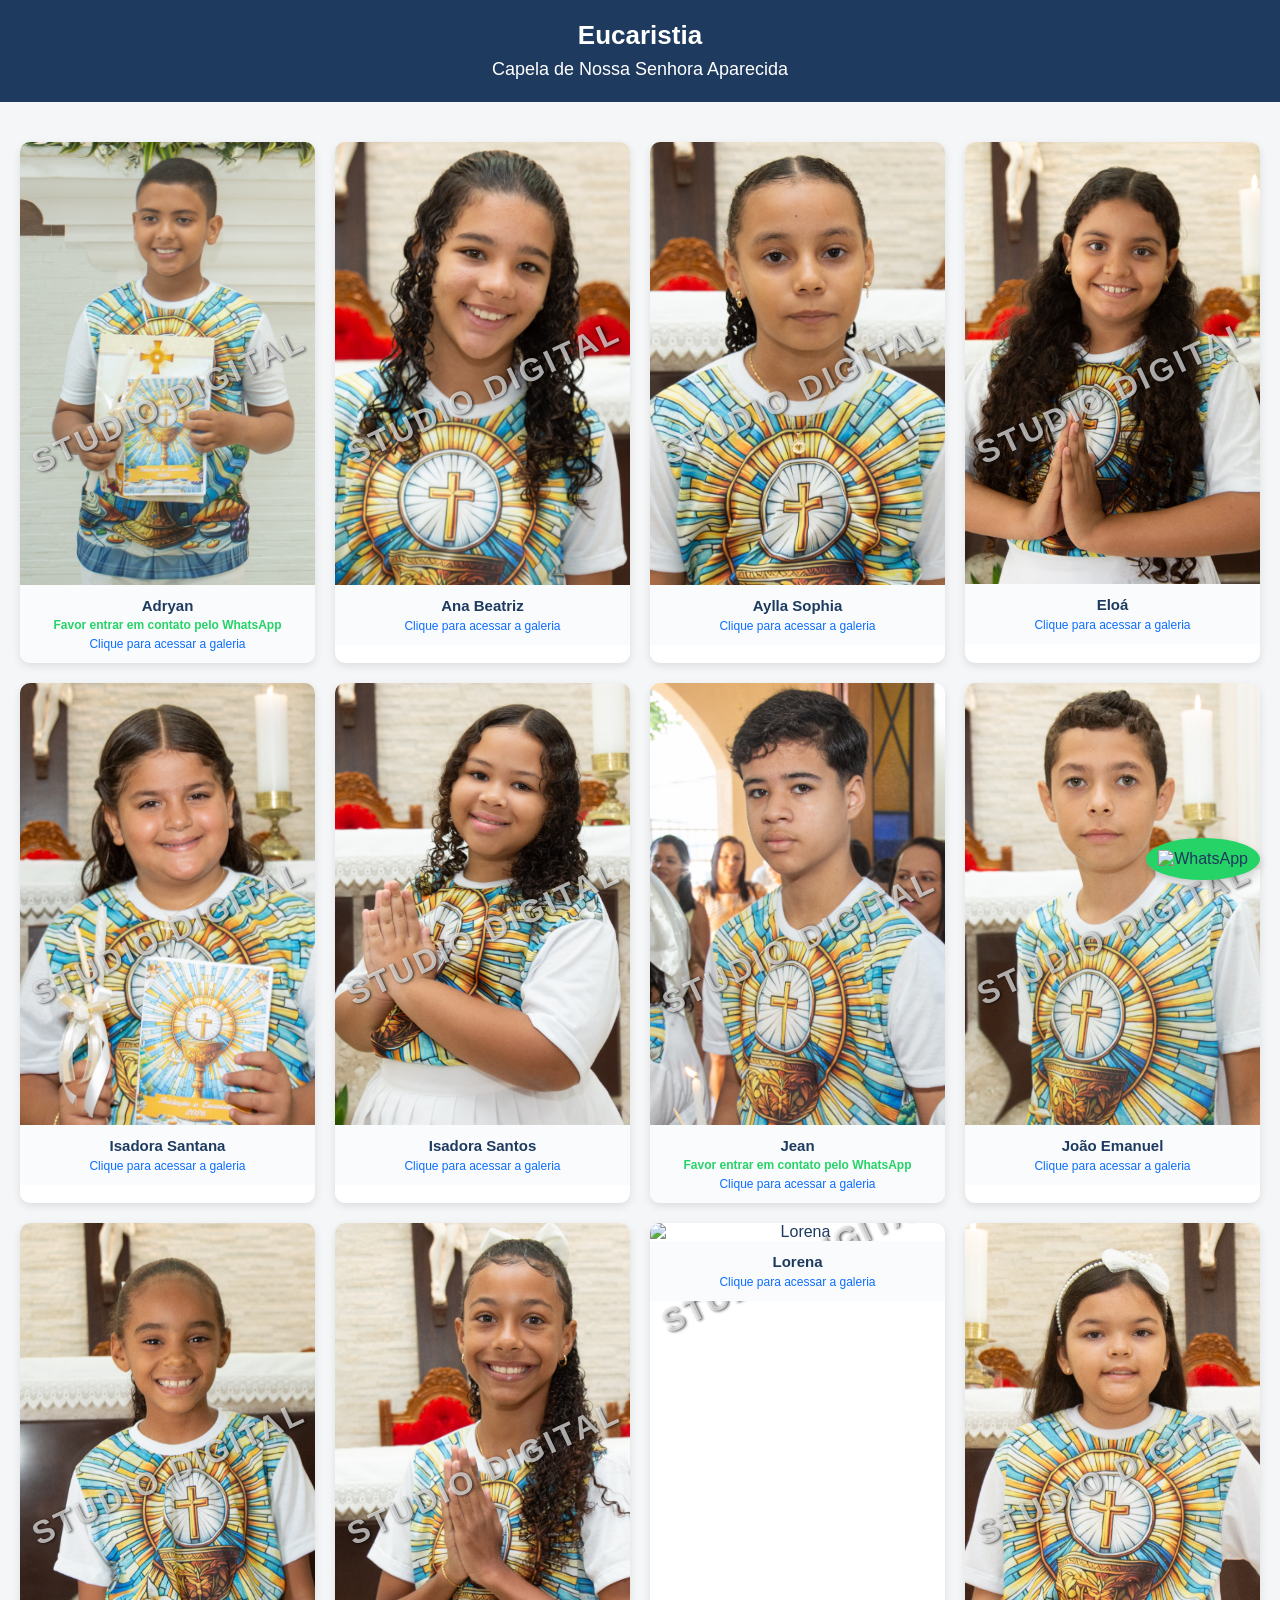
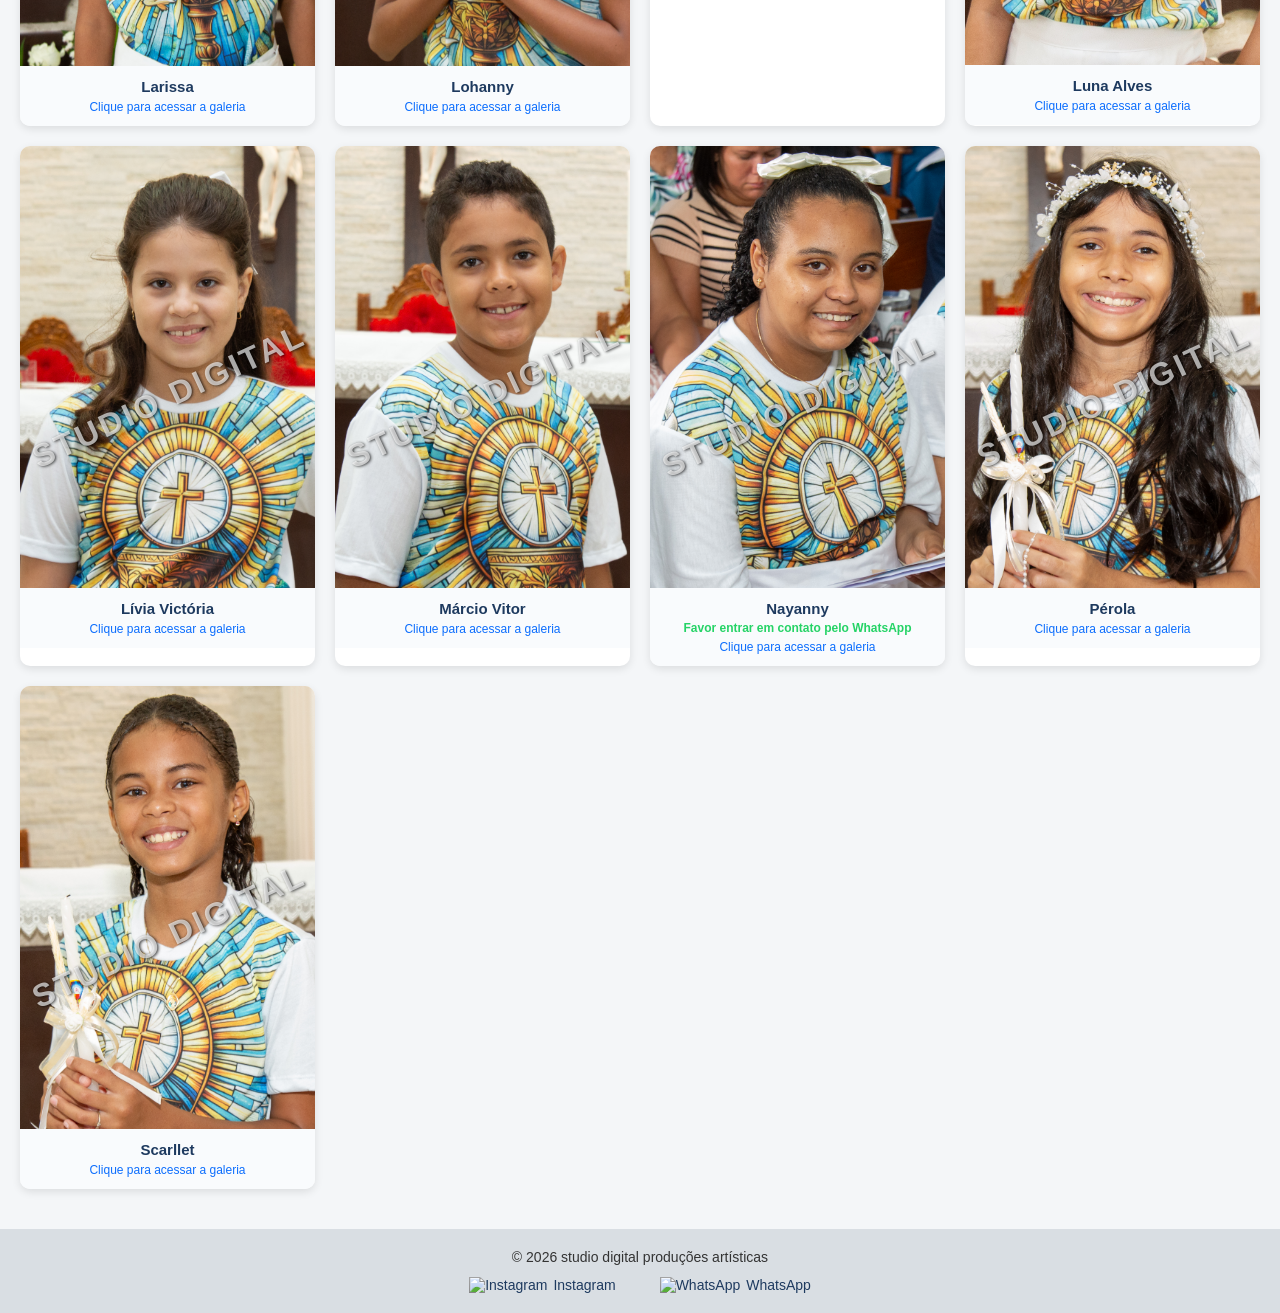
==== index.html @ c677f1af "Ajustando seleção de fotos" ====
<!DOCTYPE html>
<html lang="pt-BR">

<head>
    <meta charset="UTF-8">
    <meta name="viewport" content="width=device-width, initial-scale=1.0">

    <meta name="description" content="Galeria Eucaristia - Capela de Nossa Senhora Aparecida">

    <title>Eucaristia - Capela de Nossa Senhora Aparecida</title>

    <link rel="stylesheet" href="styles.css">

    <style>
        /* =====================================================
           PROTEÇÃO DA PÁGINA INICIAL
           ===================================================== */

        * {
            box-sizing: border-box;
        }

        html,
        body {
            margin: 0;
            padding: 0;
            -webkit-user-select: none;
            user-select: none;
        }

        body {
            background-color: #f4f6f8;
            font-family: Arial, sans-serif;
        }

        img {
            -webkit-user-drag: none;
            user-select: none;
            -webkit-user-select: none;
        }

        a {
            text-decoration: none;
            color: inherit;
        }


        /* =====================================================
           CABEÇALHO
           ===================================================== */

        header {
            background-color: #1e3a5f;
            color: white;
            text-align: center;
            padding: 20px;
            font-size: 26px;
            font-weight: bold;
        }


        /* =====================================================
           GALERIA
           ===================================================== */

        .galeria {
            display: grid;
            grid-template-columns: repeat(4, 1fr);
            gap: 20px;
            padding: 20px;
        }


        /* =====================================================
           CARD
           ===================================================== */

        .card {
            position: relative;
            margin: 0;
            background-color: white;
            border-radius: 10px;
            overflow: hidden;
            box-shadow: 0 3px 8px rgba(0, 0, 0, 0.1);
            text-align: center;
            transition: transform 0.2s, box-shadow 0.2s;
        }

        .card:hover {
            transform: translateY(-5px);
            box-shadow: 0 8px 18px rgba(0, 0, 0, 0.18);
        }


        /* =====================================================
           LINK DO CLIENTE
           ===================================================== */

        .cliente-link {
            display: block;
            position: relative;
            cursor: pointer;
        }


        /* =====================================================
           IMAGEM
           ===================================================== */

        .card img {
            width: 100%;
            height: auto;
            display: block;

            pointer-events: none;

            -webkit-user-drag: none;
            user-drag: none;
        }


        /* =====================================================
           CAMADA DE PROTEÇÃO
           ===================================================== */

        .image-protection {
            position: absolute;
            inset: 0;
            z-index: 5;
            background: transparent;
        }


        /* =====================================================
           MARCA D'ÁGUA
           ===================================================== */

        .watermark {
            position: absolute;

            z-index: 6;

            top: 50%;
            left: 50%;

            transform:
                translate(-50%, -50%) rotate(-25deg);

            width: 100%;

            text-align: center;

            color: rgba(255, 255, 255, 0.65);

            font-size: clamp(18px, 3vw, 32px);

            font-weight: bold;

            letter-spacing: 3px;

            text-transform: uppercase;

            white-space: nowrap;

            text-shadow:
                1px 1px 3px rgba(0, 0, 0, 0.7);

            pointer-events: none;
        }


        /* =====================================================
           NOME
           ===================================================== */

        .card figcaption {
            position: relative;
            z-index: 10;

            padding: 12px;

            font-size: 15px;

            color: #1e3a5f;

            font-weight: 600;

            background-color: #f9fbfd;
        }


        .card figcaption small {
            display: block;

            font-size: 12px;

            color: #25d366;

            margin-top: 4px;
        }


        /* =====================================================
           INDICAÇÃO
           ===================================================== */

        .acessar-galeria {
            display: block;

            margin-top: 5px;

            color: #0d6efd;

            font-size: 12px;

            font-weight: normal;
        }


        /* =====================================================
           FOOTER
           ===================================================== */

        footer {
            background-color: #d9dee3;

            text-align: center;

            padding: 20px;

            font-size: 14px;

            color: #333;
        }

        footer .social {
            margin-top: 12px;
        }

        footer .social a {
            margin: 0 12px;

            display: inline-flex;

            align-items: center;

            gap: 6px;

            color: #1e3a5f;

            font-weight: 500;

            transition:
                transform 0.2s,
                color 0.2s;
        }

        footer .social a:hover {
            color: #0d6efd;

            transform: translateY(-2px);
        }


        /* =====================================================
           WHATSAPP FLUTUANTE
           ===================================================== */

        .whatsapp-float {
            position: fixed;

            bottom: 20px;
            right: 20px;

            background-color: #25d366;

            padding: 12px;

            border-radius: 50%;

            box-shadow:
                0 4px 10px rgba(0, 0, 0, 0.2);

            z-index: 1000;
        }

        .whatsapp-float img {
            display: block;
        }


        /* =====================================================
           MENSAGEM DE PROTEÇÃO
           ===================================================== */

        #protection-message {
            position: fixed;

            bottom: 20px;
            left: 50%;

            transform: translateX(-50%);

            background: rgba(0, 0, 0, 0.88);

            color: white;

            padding: 12px 20px;

            border-radius: 8px;

            font-size: 14px;

            z-index: 99999;

            opacity: 0;

            pointer-events: none;

            transition: opacity 0.3s ease;
        }

        #protection-message.show {
            opacity: 1;
        }


        /* =====================================================
           RESPONSIVO
           ===================================================== */

        @media (max-width: 1024px) {

            .galeria {
                grid-template-columns: repeat(3, 1fr);
            }

        }

        @media (max-width: 768px) {

            .galeria {
                grid-template-columns: repeat(2, 1fr);

                gap: 15px;

                padding: 15px;
            }

            header {
                font-size: 21px;
            }

        }

        @media (max-width: 480px) {

            .galeria {
                grid-template-columns: 1fr;

                padding: 12px;
            }

            header {
                font-size: 19px;
            }

        }
    </style>

</head>


<body>

    <!-- =====================================================
         CABEÇALHO
         ===================================================== -->

    <header>
        Eucaristia<br>
        <span style="font-size: 18px; font-weight: normal;">
            Capela de Nossa Senhora Aparecida
        </span>
    </header>


    <!-- =====================================================
         GALERIA DE CLIENTES
         ===================================================== -->

    <section class="galeria">


        <!-- =================================================
             ADRYAN
             ================================================= -->

        <figure class="card">

            <a class="cliente-link" href="galeria.html?cliente=Adryan" target="_blank">

                <img src="img/Adryan_MG_7488.jpg" alt="Adryan" draggable="false">

                <div class="image-protection"></div>

                <div class="watermark">
                    STUDIO DIGITAL
                </div>

                <figcaption>

                    Adryan

                    <small>
                        Favor entrar em contato pelo WhatsApp
                    </small>

                    <span class="acessar-galeria">
                        Clique para acessar a galeria
                    </span>

                </figcaption>

            </a>

        </figure>


        <!-- =================================================
             ANA BEATRIZ
             ================================================= -->

        <figure class="card">

            <a class="cliente-link" href="galeria.html?cliente=Ana%20Beatriz">

                <img src="img/Ana Beatriz_MG_9124.jpg" alt="Ana Beatriz" draggable="false">

                <div class="image-protection"></div>

                <div class="watermark">
                    STUDIO DIGITAL
                </div>

                <figcaption>

                    Ana Beatriz

                    <span class="acessar-galeria">
                        Clique para acessar a galeria
                    </span>

                </figcaption>

            </a>

        </figure>


        <!-- =================================================
             AYLLA
             ================================================= -->

        <figure class="card">

            <a class="cliente-link" href="galeria.html?cliente=Aylla%20Sophia">

                <img src="img/Aylla_MG_9067.jpg" alt="Aylla Sophia" draggable="false">

                <div class="image-protection"></div>

                <div class="watermark">
                    STUDIO DIGITAL
                </div>

                <figcaption>

                    Aylla Sophia

                    <span class="acessar-galeria">
                        Clique para acessar a galeria
                    </span>

                </figcaption>

            </a>

        </figure>


        <!-- =================================================
             ELOÁ
             ================================================= -->

        <figure class="card">

            <a class="cliente-link" href="galeria.html?cliente=Eloá">

                <img src="img/Eloá_MG_8941.jpg" alt="Eloá" draggable="false">

                <div class="image-protection"></div>

                <div class="watermark">
                    STUDIO DIGITAL
                </div>

                <figcaption>

                    Eloá

                    <span class="acessar-galeria">
                        Clique para acessar a galeria
                    </span>

                </figcaption>

            </a>

        </figure>


        <!-- =================================================
             ISADORA SANTANA
             ================================================= -->

        <figure class="card">

            <a class="cliente-link" href="galeria.html?cliente=Isadora%20Santana">

                <img src="img/Isadora Santana_MG_9454.jpg" alt="Isadora Santana" draggable="false">

                <div class="image-protection"></div>

                <div class="watermark">
                    STUDIO DIGITAL
                </div>

                <figcaption>

                    Isadora Santana

                    <span class="acessar-galeria">
                        Clique para acessar a galeria
                    </span>

                </figcaption>

            </a>

        </figure>


        <!-- =================================================
             ISADORA SANTOS
             ================================================= -->

        <figure class="card">

            <a class="cliente-link" href="galeria.html?cliente=Isadora%20Santos">

                <img src="img/Isadora Santos_MG_8954.jpg" alt="Isadora Santos" draggable="false">

                <div class="image-protection"></div>

                <div class="watermark">
                    STUDIO DIGITAL
                </div>

                <figcaption>

                    Isadora Santos

                    <span class="acessar-galeria">
                        Clique para acessar a galeria
                    </span>

                </figcaption>

            </a>

        </figure>


        <!-- =================================================
             JEAN
             ================================================= -->

        <figure class="card">

            <a class="cliente-link" href="galeria.html?cliente=Jean">

                <img src="img/Jean_MG_9264.jpg" alt="Jean" draggable="false">

                <div class="image-protection"></div>

                <div class="watermark">
                    STUDIO DIGITAL
                </div>

                <figcaption>

                    Jean

                    <small>
                        Favor entrar em contato pelo WhatsApp
                    </small>

                    <span class="acessar-galeria">
                        Clique para acessar a galeria
                    </span>

                </figcaption>

            </a>

        </figure>


        <!-- =================================================
             JOÃO EMANUEL
             ================================================= -->

        <figure class="card">

            <a class="cliente-link" href="galeria.html?cliente=João%20Emanuel">

                <img src="img/João Emanuel_MG_9094.jpg" alt="João Emanuel" draggable="false">

                <div class="image-protection"></div>

                <div class="watermark">
                    STUDIO DIGITAL
                </div>

                <figcaption>

                    João Emanuel

                    <span class="acessar-galeria">
                        Clique para acessar a galeria
                    </span>

                </figcaption>

            </a>

        </figure>


        <!-- =================================================
             LARISSA
             ================================================= -->

        <figure class="card">

            <a class="cliente-link" href="galeria.html?cliente=Larissa">

                <img src="img/Larissa_MG_9030.jpg" alt="Larissa" draggable="false">

                <div class="image-protection"></div>

                <div class="watermark">
                    STUDIO DIGITAL
                </div>

                <figcaption>

                    Larissa

                    <span class="acessar-galeria">
                        Clique para acessar a galeria
                    </span>

                </figcaption>

            </a>

        </figure>


        <!-- =================================================
             LOHANNY
             ================================================= -->

        <figure class="card">

            <a class="cliente-link" href="galeria.html?cliente=Lohanny">

                <img src="img/Lohanny_MG_9015.jpg" alt="Lohanny" draggable="false">

                <div class="image-protection"></div>

                <div class="watermark">
                    STUDIO DIGITAL
                </div>

                <figcaption>

                    Lohanny

                    <span class="acessar-galeria">
                        Clique para acessar a galeria
                    </span>

                </figcaption>

            </a>

        </figure>


        <!-- =================================================
             LORENA
             ================================================= -->

        <figure class="card">

            <a class="cliente-link" href="galeria.html?cliente=Lorena">

                <img src="img/Lorena_MG_8926.jpg" alt="Lorena" draggable="false">

                <div class="image-protection"></div>

                <div class="watermark">
                    STUDIO DIGITAL
                </div>

                <figcaption>

                    Lorena

                    <span class="acessar-galeria">
                        Clique para acessar a galeria
                    </span>

                </figcaption>

            </a>

        </figure>


        <!-- =================================================
             LUNA
             ================================================= -->

        <figure class="card">

            <a class="cliente-link" href="galeria.html?cliente=Luna%20Alves">

                <img src="img/Luna Alves_MG_8920.jpg" alt="Luna Alves" draggable="false">

                <div class="image-protection"></div>

                <div class="watermark">
                    STUDIO DIGITAL
                </div>

                <figcaption>

                    Luna Alves

                    <span class="acessar-galeria">
                        Clique para acessar a galeria
                    </span>

                </figcaption>

            </a>

        </figure>


        <!-- =================================================
             LÍVIA
             ================================================= -->

        <figure class="card">

            <a class="cliente-link" href="galeria.html?cliente=Lívia%20Victória">

                <img src="img/Lívia_MG_8962.jpg" alt="Lívia Victória" draggable="false">

                <div class="image-protection"></div>

                <div class="watermark">
                    STUDIO DIGITAL
                </div>

                <figcaption>

                    Lívia Victória

                    <span class="acessar-galeria">
                        Clique para acessar a galeria
                    </span>

                </figcaption>

            </a>

        </figure>


        <!-- =================================================
             MÁRCIO
             ================================================= -->

        <figure class="card">

            <a class="cliente-link" href="galeria.html?cliente=Márcio%20Vitor">

                <img src="img/Márcio_MG_8994.jpg" alt="Márcio Vitor" draggable="false">

                <div class="image-protection"></div>

                <div class="watermark">
                    STUDIO DIGITAL
                </div>

                <figcaption>

                    Márcio Vitor

                    <span class="acessar-galeria">
                        Clique para acessar a galeria
                    </span>

                </figcaption>

            </a>

        </figure>


        <!-- =================================================
             NAYANNY
             ================================================= -->

        <figure class="card">

            <a class="cliente-link" href="galeria.html?cliente=Nayanny">

                <img src="img/Nayanny_MG_9218.jpg" alt="Nayanny" draggable="false">

                <div class="image-protection"></div>

                <div class="watermark">
                    STUDIO DIGITAL
                </div>

                <figcaption>

                    Nayanny

                    <small>
                        Favor entrar em contato pelo WhatsApp
                    </small>

                    <span class="acessar-galeria">
                        Clique para acessar a galeria
                    </span>

                </figcaption>

            </a>

        </figure>


        <!-- =================================================
             PÉROLA
             ================================================= -->

        <figure class="card">

            <a class="cliente-link" href="galeria.html?cliente=Pérola">

                <img src="img/Pérola_MG_9615.jpg" alt="Pérola" draggable="false">

                <div class="image-protection"></div>

                <div class="watermark">
                    STUDIO DIGITAL
                </div>

                <figcaption>

                    Pérola

                    <span class="acessar-galeria">
                        Clique para acessar a galeria
                    </span>

                </figcaption>

            </a>

        </figure>


        <!-- =================================================
             SCARLLET
             ================================================= -->

        <figure class="card">

            <a class="cliente-link" href="galeria.html?cliente=Scarllet">

                <img src="img/Scarllet_MG_9651.jpg" alt="Scarllet" draggable="false">

                <div class="image-protection"></div>

                <div class="watermark">
                    STUDIO DIGITAL
                </div>

                <figcaption>

                    Scarllet

                    <span class="acessar-galeria">
                        Clique para acessar a galeria
                    </span>

                </figcaption>

            </a>

        </figure>


    </section>


    <!-- =====================================================
         RODAPÉ
         ===================================================== -->

    <footer>

        <p>
            © <span id="ano"></span>
            studio digital produções artísticas
        </p>

        <div class="social">

            <a href="https://www.instagram.com/sd.producoes" target="_blank" rel="noopener noreferrer">

                <img src="https://cdn-icons-png.flaticon.com/24/2111/2111463.png" alt="Instagram">

                Instagram

            </a>


            <a href="https://wa.me/5579998351182?text=Olá,%20gostaria%20de%20mais%20informações." target="_blank"
                rel="noopener noreferrer">

                <img src="https://cdn-icons-png.flaticon.com/24/733/733585.png" alt="WhatsApp">

                WhatsApp

            </a>

        </div>

    </footer>


    <!-- =====================================================
         WHATSAPP FLUTUANTE
         ===================================================== -->

    <a href="https://wa.me/5579998351182?text=Olá,%20gostaria%20de%20informações." class="whatsapp-float"
        target="_blank" rel="noopener noreferrer">

        <img src="https://cdn-icons-png.flaticon.com/32/733/733585.png" alt="WhatsApp">

    </a>


    <!-- =====================================================
         MENSAGEM
         ===================================================== -->

    <div id="protection-message">
        Esta ação não está disponível nesta galeria.
    </div>


    <!-- =====================================================
         JAVASCRIPT
         ===================================================== -->

    <script>

        /* =================================================
           ANO
           ================================================= */

        document.getElementById("ano").textContent =
            new Date().getFullYear();


        /* =================================================
           MENSAGEM
           ================================================= */

        function showProtectionMessage() {

            const message =
                document.getElementById("protection-message");

            message.classList.add("show");

            setTimeout(function () {

                message.classList.remove("show");

            }, 1800);

        }


        /* =================================================
           BOTÃO DIREITO
           ================================================= */

        document.addEventListener(
            "contextmenu",
            function (event) {

                event.preventDefault();

                showProtectionMessage();

            }
        );


        /* =================================================
           ARRASTAR
           ================================================= */

        document.addEventListener(
            "dragstart",
            function (event) {

                event.preventDefault();

            }
        );


        /* =================================================
           SELEÇÃO
           ================================================= */

        document.addEventListener(
            "selectstart",
            function (event) {

                event.preventDefault();

            }
        );


        /* =================================================
           COPIAR
           ================================================= */

        document.addEventListener(
            "copy",
            function (event) {

                event.preventDefault();

                showProtectionMessage();

            }
        );


        /* =================================================
           CUT
           ================================================= */

        document.addEventListener(
            "cut",
            function (event) {

                event.preventDefault();

            }
        );


        /* =================================================
           ATALHOS
           ================================================= */

        document.addEventListener(
            "keydown",
            function (event) {

                const key =
                    event.key.toLowerCase();


                /* PRINT SCREEN */

                if (event.key === "PrintScreen") {

                    event.preventDefault();

                    showProtectionMessage();

                    return;
                }


                /* F12 */

                if (event.key === "F12") {

                    event.preventDefault();

                    showProtectionMessage();

                    return;
                }


                /* CTRL + S */

                if (
                    event.ctrlKey &&
                    key === "s"
                ) {

                    event.preventDefault();

                    showProtectionMessage();

                    return;
                }


                /* CTRL + U */

                if (
                    event.ctrlKey &&
                    key === "u"
                ) {

                    event.preventDefault();

                    showProtectionMessage();

                    return;
                }


                /* CTRL + C */

                if (
                    event.ctrlKey &&
                    key === "c"
                ) {

                    event.preventDefault();

                    showProtectionMessage();

                    return;
                }


                /* CTRL + SHIFT + I */

                if (
                    event.ctrlKey &&
                    event.shiftKey &&
                    key === "i"
                ) {

                    event.preventDefault();

                    showProtectionMessage();

                    return;
                }


                /* CTRL + SHIFT + J */

                if (
                    event.ctrlKey &&
                    event.shiftKey &&
                    key === "j"
                ) {

                    event.preventDefault();

                    showProtectionMessage();

                    return;
                }


                /* CTRL + SHIFT + C */

                if (
                    event.ctrlKey &&
                    event.shiftKey &&
                    key === "c"
                ) {

                    event.preventDefault();

                    showProtectionMessage();

                    return;
                }

            }
        );


        /* =================================================
           ESCONDER AO PERDER FOCO
           ================================================= */

        document.addEventListener(
            "visibilitychange",
            function () {

                if (document.hidden) {

                    document.body.style.visibility =
                        "hidden";

                } else {

                    document.body.style.visibility =
                        "visible";

                }

            }
        );

    </script>

</body>

</html>
---- styles.css ----
/* =========================================================
   CONFIGURAÇÕES GERAIS
   ========================================================= */

* {
  box-sizing: border-box;
}

html {
  margin: 0;
  padding: 0;
}

body {
  margin: 0;
  padding: 0;

  font-family: Arial, Helvetica, sans-serif;

  background: #f4f6f8;
  color: #1e3a5f;

  -webkit-user-select: none;
  user-select: none;

  overflow-x: hidden;
}

/* =========================================================
   CABEÇALHO
   ========================================================= */

.header {
  background: linear-gradient(135deg, #1e3a5f, #274f7d);

  color: white;

  padding: 25px 20px;

  text-align: center;

  box-shadow: 0 3px 10px rgba(0, 0, 0, 0.15);
}

.header h1 {
  margin: 0;

  font-size: 27px;

  font-weight: bold;
}

.header p {
  margin: 8px 0 0;

  font-size: 15px;

  opacity: 0.9;
}

/* =========================================================
   BARRA DE FERRAMENTAS
   ========================================================= */

.toolbar {
  max-width: 1400px;

  margin: 20px auto 0;

  padding: 0 20px;

  display: flex;

  align-items: center;

  justify-content: space-between;

  gap: 20px;
}

.toolbar-info {
  display: flex;

  align-items: center;

  gap: 8px;

  color: #555;

  font-size: 14px;
}

.camera-icon {
  font-size: 20px;
}

.toolbar-actions {
  display: flex;

  gap: 8px;

  flex-wrap: wrap;

  justify-content: flex-end;
}

/* =========================================================
   BOTÕES
   ========================================================= */

.btn {
  border: none;

  border-radius: 7px;

  padding: 10px 16px;

  font-size: 13px;

  font-weight: bold;

  cursor: pointer;

  transition:
    transform 0.2s,
    background 0.2s,
    opacity 0.2s;

  font-family: inherit;
}

.btn:hover:not(:disabled) {
  transform: translateY(-1px);
}

.btn:disabled {
  opacity: 0.45;

  cursor: not-allowed;

  transform: none;
}

.btn-secondary {
  background: #e1e6ea;

  color: #1e3a5f;
}

.btn-secondary:hover:not(:disabled) {
  background: #d4dbe0;
}

.btn-whatsapp {
  background: #25d366;

  color: white;
}

.btn-whatsapp:hover:not(:disabled) {
  background: #1ebe5d;
}

/* =========================================================
   BARRA DE SELEÇÃO
   ========================================================= */

.selection-bar {
  max-width: 1400px;

  margin: 15px auto 0;

  padding: 12px 20px;

  background: white;

  border-radius: 8px;

  box-shadow: 0 2px 7px rgba(0, 0, 0, 0.08);

  display: flex;

  align-items: center;

  justify-content: space-between;

  gap: 15px;
}

.selection-bar strong {
  font-size: 14px;

  color: #1e3a5f;
}

/* =========================================================
   GALERIA
   ========================================================= */

.galeria {
  max-width: 1400px;

  margin: 20px auto;

  padding: 0 20px 30px;

  display: grid;

  grid-template-columns: repeat(4, 1fr);

  gap: 20px;
}

/* =========================================================
   CARD
   ========================================================= */

.card {
  background: white;

  border-radius: 10px;

  overflow: hidden;

  box-shadow: 0 3px 8px rgba(0, 0, 0, 0.1);

  transition:
    transform 0.2s,
    box-shadow 0.2s;

  position: relative;
}

.card:hover {
  transform: translateY(-4px);

  box-shadow: 0 7px 18px rgba(0, 0, 0, 0.15);
}

/* =========================================================
   CARD SELECIONADO
   ========================================================= */

.card.selected {
  box-shadow:
    0 0 0 4px #25d366,
    0 7px 20px rgba(37, 211, 102, 0.25);

  transform: translateY(-3px);
}

/* =========================================================
   CONTAINER DA FOTO
   ========================================================= */

.photo-container {
  position: relative;

  width: 100%;

  overflow: hidden;

  background: #ddd;
}

.photo-container img {
  width: 100%;

  height: auto;

  display: block;

  -webkit-user-drag: none;
  user-drag: none;

  user-select: none;
  -webkit-user-select: none;

  pointer-events: none;
}

/* =========================================================
   PROTEÇÃO DA FOTO
   ========================================================= */

.image-protection {
  position: absolute;

  inset: 0;

  z-index: 5;

  background: transparent;

  pointer-events: none;
}

/* =========================================================
   MARCA D'ÁGUA
   ========================================================= */

.watermark {
  position: absolute;

  z-index: 6;

  top: 50%;
  left: 50%;

  transform: translate(-50%, -50%) rotate(-25deg);

  width: 100%;

  text-align: center;

  color: rgba(255, 255, 255, 0.62);

  font-size: clamp(17px, 2.5vw, 30px);

  font-weight: bold;

  letter-spacing: 3px;

  text-transform: uppercase;

  white-space: nowrap;

  text-shadow: 1px 1px 3px rgba(0, 0, 0, 0.8);

  pointer-events: none;
}

/* =========================================================
   SELEÇÃO DA FOTO
   ========================================================= */

.selection {
  position: absolute;

  z-index: 10;

  left: 12px;
  right: 12px;
  bottom: 12px;

  min-height: 43px;

  padding: 8px 12px;

  border-radius: 7px;

  display: flex;

  align-items: center;

  gap: 9px;

  background: rgba(0, 0, 0, 0.7);

  color: white;

  cursor: pointer;

  transition: background 0.2s;
}

.selection:hover {
  background: rgba(30, 58, 95, 0.9);
}

/* =========================================================
   CHECKBOX
   ========================================================= */

.selection input {
  position: absolute;

  opacity: 0;

  width: 0;
  height: 0;
}

.checkmark {
  width: 23px;
  height: 23px;

  flex-shrink: 0;

  border: 2px solid white;

  border-radius: 5px;

  background: transparent;

  position: relative;
}

.selection input:checked + .checkmark {
  background: #25d366;

  border-color: #25d366;
}

.selection input:checked + .checkmark::after {
  content: "";

  position: absolute;

  width: 6px;
  height: 11px;

  left: 7px;
  top: 3px;

  border: solid white;

  border-width: 0 2px 2px 0;

  transform: rotate(45deg);
}

.selection-text {
  font-size: 13px;

  font-weight: bold;
}

/* =========================================================
   INFORMAÇÕES DA FOTO
   ========================================================= */

.photo-info {
  padding: 12px;

  text-align: center;

  background: #f9fbfd;
}

.photo-info strong {
  font-size: 14px;

  color: #1e3a5f;
}

/* =========================================================
   RODAPÉ
   ========================================================= */

footer {
  background: #d9dee3;

  text-align: center;

  padding: 22px;

  font-size: 14px;

  color: #333;
}

footer p {
  margin: 0 0 12px;
}

footer .social {
  display: flex;

  justify-content: center;

  gap: 20px;
}

footer .social a {
  color: #1e3a5f;

  text-decoration: none;

  font-weight: bold;
}

footer .social a:hover {
  color: #0d6efd;
}

/* =========================================================
   MODAL
   ========================================================= */

.modal {
  position: fixed;

  inset: 0;

  z-index: 50000;

  background: rgba(0, 0, 0, 0.72);

  display: flex;

  align-items: center;

  justify-content: center;

  padding: 20px;

  opacity: 0;

  visibility: hidden;

  transition:
    opacity 0.25s,
    visibility 0.25s;
}

.modal.active {
  opacity: 1;

  visibility: visible;
}

/* =========================================================
   CONTEÚDO DO MODAL
   ========================================================= */

.modal-content {
  width: 100%;

  max-width: 620px;

  max-height: 90vh;

  overflow-y: auto;

  background: white;

  border-radius: 14px;

  padding: 28px;

  position: relative;

  box-shadow: 0 15px 50px rgba(0, 0, 0, 0.35);
}

/* =========================================================
   FECHAR MODAL
   ========================================================= */

.modal-close {
  position: absolute;

  right: 16px;
  top: 12px;

  width: 35px;
  height: 35px;

  border: none;

  border-radius: 50%;

  background: #eef1f3;

  color: #555;

  font-size: 25px;

  line-height: 1;

  cursor: pointer;
}

.modal-close:hover {
  background: #e0e4e7;
}

/* =========================================================
   CABEÇALHO MODAL
   ========================================================= */

.modal-header {
  text-align: center;

  padding: 5px 20px 20px;
}

.modal-icon {
  width: 52px;
  height: 52px;

  margin: 0 auto 10px;

  border-radius: 50%;

  display: flex;

  align-items: center;

  justify-content: center;

  background: #25d366;

  color: white;

  font-size: 27px;

  font-weight: bold;
}

.modal-header h2 {
  margin: 0 0 6px;

  color: #1e3a5f;

  font-size: 22px;
}

.modal-header p {
  margin: 0;

  color: #777;

  font-size: 14px;
}

/* =========================================================
   LISTA DA SELEÇÃO
   ========================================================= */

.lista-selecionadas {
  display: flex;

  flex-direction: column;

  gap: 8px;

  max-height: 320px;

  overflow-y: auto;

  padding: 4px;
}

/* =========================================================
   ITEM SELECIONADO
   ========================================================= */

.item-selecionado {
  display: flex;

  align-items: center;

  gap: 10px;

  padding: 10px;

  background: #f5f7f8;

  border-radius: 8px;

  border: 1px solid #e2e6e9;
}

/* =========================================================
   NÚMERO
   ========================================================= */

.item-number {
  width: 32px;
  height: 32px;

  flex-shrink: 0;

  border-radius: 50%;

  background: #1e3a5f;

  color: white;

  display: flex;

  align-items: center;

  justify-content: center;

  font-size: 13px;

  font-weight: bold;
}

/* =========================================================
   INFORMAÇÕES
   ========================================================= */

.item-info {
  flex: 1;

  min-width: 0;

  display: flex;

  flex-direction: column;

  gap: 3px;
}

.item-info strong {
  color: #1e3a5f;

  font-size: 14px;
}

.item-info small {
  color: #777;

  font-size: 11px;

  overflow: hidden;

  text-overflow: ellipsis;

  white-space: nowrap;
}

/* =========================================================
   REMOVER
   ========================================================= */

.btn-remover {
  border: none;

  background: transparent;

  color: #dc3545;

  font-size: 12px;

  font-weight: bold;

  cursor: pointer;

  padding: 6px;
}

.btn-remover:hover {
  text-decoration: underline;
}

/* =========================================================
   TOTAL
   ========================================================= */

.modal-total {
  margin-top: 15px;

  padding: 13px;

  border-radius: 8px;

  background: #eef8f2;

  color: #1e3a5f;

  display: flex;

  align-items: center;

  justify-content: space-between;
}

.modal-total strong {
  color: #25a95b;
}

/* =========================================================
   AÇÕES DO MODAL
   ========================================================= */

.modal-actions {
  display: flex;

  justify-content: flex-end;

  gap: 10px;

  margin-top: 18px;
}

/* =========================================================
   MENSAGEM DE PROTEÇÃO
   ========================================================= */

#protection-message {
  position: fixed;

  bottom: 20px;

  left: 50%;

  transform: translateX(-50%);

  z-index: 99999;

  background: rgba(0, 0, 0, 0.9);

  color: white;

  padding: 12px 20px;

  border-radius: 8px;

  font-size: 14px;

  box-shadow: 0 4px 15px rgba(0, 0, 0, 0.25);

  opacity: 0;

  pointer-events: none;

  transition: opacity 0.3s;
}

#protection-message.show {
  opacity: 1;
}

/* =========================================================
   ESCONDER AO TROCAR DE ABA
   ========================================================= */

.page-hidden .galeria,
.page-hidden .toolbar,
.page-hidden .selection-bar {
  visibility: hidden;
}

/* =========================================================
   MODAL ABERTO
   ========================================================= */

body.modal-open {
  overflow: hidden;
}

/* =========================================================
   RESPONSIVO - TABLET
   ========================================================= */

@media (max-width: 1100px) {
  .galeria {
    grid-template-columns: repeat(3, 1fr);
  }
}

/* =========================================================
   RESPONSIVO - TABLET MENOR
   ========================================================= */

@media (max-width: 800px) {
  .galeria {
    grid-template-columns: repeat(2, 1fr);

    gap: 15px;

    padding: 0 15px 25px;
  }

  .toolbar {
    padding: 0 15px;

    flex-direction: column;

    align-items: stretch;
  }

  .toolbar-actions {
    justify-content: center;
  }

  .selection-bar {
    margin-left: 15px;
    margin-right: 15px;
  }
}

/* =========================================================
   RESPONSIVO - CELULAR
   ========================================================= */

@media (max-width: 500px) {
  .header {
    padding: 20px 15px;
  }

  .header h1 {
    font-size: 21px;
  }

  .header p {
    font-size: 13px;
  }

  .galeria {
    grid-template-columns: 1fr;

    gap: 15px;
  }

  .toolbar-info {
    justify-content: center;

    text-align: center;
  }

  .toolbar-actions {
    width: 100%;
  }

  .toolbar-actions .btn {
    flex: 1;

    padding: 10px 8px;

    font-size: 12px;
  }

  .selection-bar {
    flex-direction: column;

    align-items: stretch;

    text-align: center;
  }

  .selection-bar .btn {
    width: 100%;
  }

  .modal {
    padding: 10px;
  }

  .modal-content {
    padding: 22px 15px;

    max-height: 94vh;
  }

  .modal-actions {
    flex-direction: column-reverse;
  }

  .modal-actions .btn {
    width: 100%;
  }

  .item-info small {
    display: none;
  }
}

/* =========================================================
   REDUÇÃO DE ANIMAÇÕES
   ========================================================= */

@media (prefers-reduced-motion: reduce) {
  * {
    scroll-behavior: auto !important;

    transition: none !important;

    animation: none !important;
  }
}
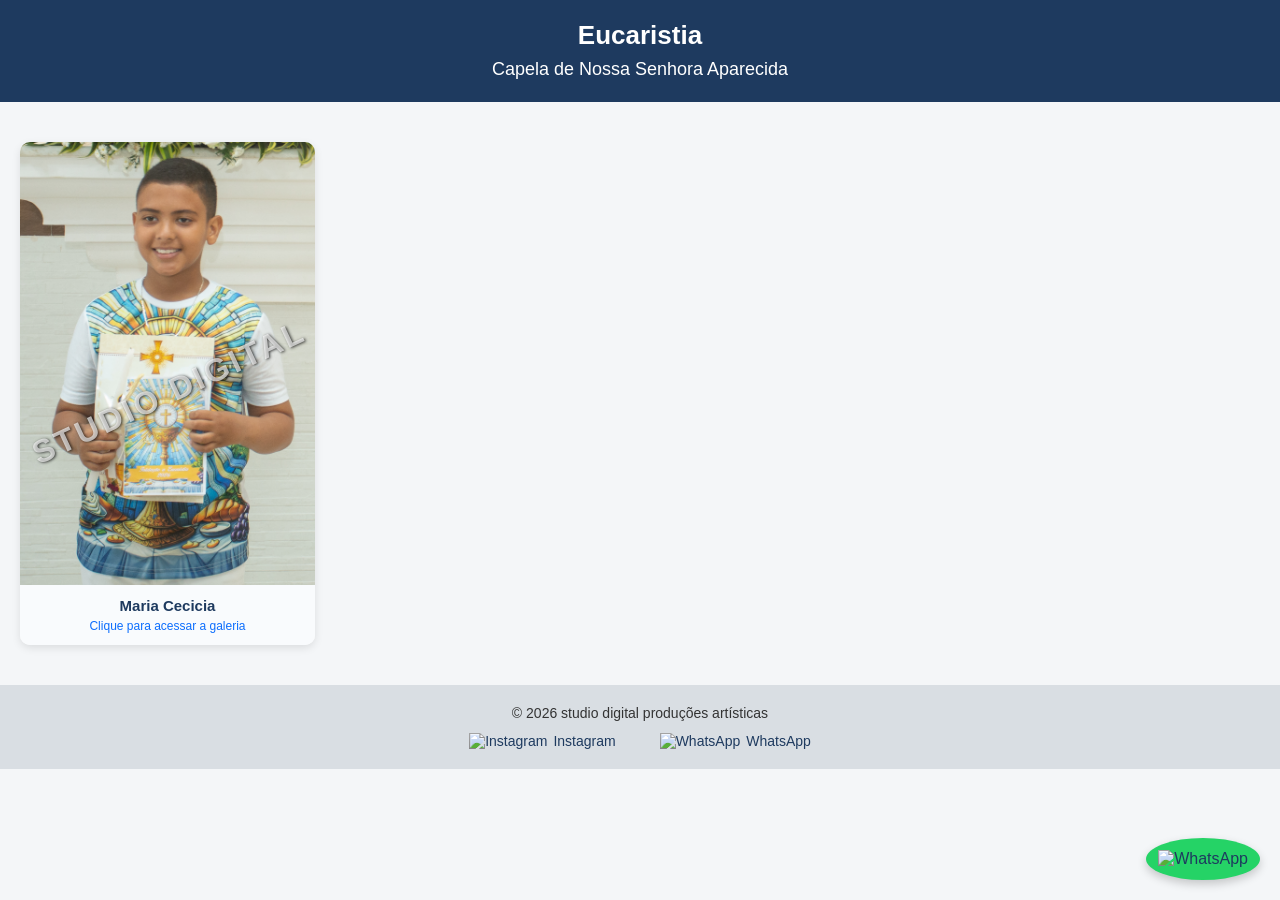
==== commit b2607446: "Galeria maria-cecicia" ====
--- a/index.html
+++ b/index.html
@@ -400,7 +400,7 @@
 
             <a class="cliente-link" href="galeria.html?cliente=Adryan" target="_blank">
 
-                <img src="img/Adryan_MG_7488.jpg" alt="Adryan" draggable="false">
+                <img src="img/Adryan_MG_7488.jpg" alt="maria-cecicia" draggable="false">
 
                 <div class="image-protection"></div>
 
@@ -410,12 +410,12 @@
 
                 <figcaption>
 
-                    Adryan
-
+                    Maria Cecicia
+                    <!--
                     <small>
                         Favor entrar em contato pelo WhatsApp
                     </small>
-
+-->
                     <span class="acessar-galeria">
                         Clique para acessar a galeria
                     </span>
@@ -426,509 +426,6 @@
 
         </figure>
 
-
-        <!-- =================================================
-             ANA BEATRIZ
-             ================================================= -->
-
-        <figure class="card">
-
-            <a class="cliente-link" href="galeria.html?cliente=Ana%20Beatriz">
-
-                <img src="img/Ana Beatriz_MG_9124.jpg" alt="Ana Beatriz" draggable="false">
-
-                <div class="image-protection"></div>
-
-                <div class="watermark">
-                    STUDIO DIGITAL
-                </div>
-
-                <figcaption>
-
-                    Ana Beatriz
-
-                    <span class="acessar-galeria">
-                        Clique para acessar a galeria
-                    </span>
-
-                </figcaption>
-
-            </a>
-
-        </figure>
-
-
-        <!-- =================================================
-             AYLLA
-             ================================================= -->
-
-        <figure class="card">
-
-            <a class="cliente-link" href="galeria.html?cliente=Aylla%20Sophia">
-
-                <img src="img/Aylla_MG_9067.jpg" alt="Aylla Sophia" draggable="false">
-
-                <div class="image-protection"></div>
-
-                <div class="watermark">
-                    STUDIO DIGITAL
-                </div>
-
-                <figcaption>
-
-                    Aylla Sophia
-
-                    <span class="acessar-galeria">
-                        Clique para acessar a galeria
-                    </span>
-
-                </figcaption>
-
-            </a>
-
-        </figure>
-
-
-        <!-- =================================================
-             ELOÁ
-             ================================================= -->
-
-        <figure class="card">
-
-            <a class="cliente-link" href="galeria.html?cliente=Eloá">
-
-                <img src="img/Eloá_MG_8941.jpg" alt="Eloá" draggable="false">
-
-                <div class="image-protection"></div>
-
-                <div class="watermark">
-                    STUDIO DIGITAL
-                </div>
-
-                <figcaption>
-
-                    Eloá
-
-                    <span class="acessar-galeria">
-                        Clique para acessar a galeria
-                    </span>
-
-                </figcaption>
-
-            </a>
-
-        </figure>
-
-
-        <!-- =================================================
-             ISADORA SANTANA
-             ================================================= -->
-
-        <figure class="card">
-
-            <a class="cliente-link" href="galeria.html?cliente=Isadora%20Santana">
-
-                <img src="img/Isadora Santana_MG_9454.jpg" alt="Isadora Santana" draggable="false">
-
-                <div class="image-protection"></div>
-
-                <div class="watermark">
-                    STUDIO DIGITAL
-                </div>
-
-                <figcaption>
-
-                    Isadora Santana
-
-                    <span class="acessar-galeria">
-                        Clique para acessar a galeria
-                    </span>
-
-                </figcaption>
-
-            </a>
-
-        </figure>
-
-
-        <!-- =================================================
-             ISADORA SANTOS
-             ================================================= -->
-
-        <figure class="card">
-
-            <a class="cliente-link" href="galeria.html?cliente=Isadora%20Santos">
-
-                <img src="img/Isadora Santos_MG_8954.jpg" alt="Isadora Santos" draggable="false">
-
-                <div class="image-protection"></div>
-
-                <div class="watermark">
-                    STUDIO DIGITAL
-                </div>
-
-                <figcaption>
-
-                    Isadora Santos
-
-                    <span class="acessar-galeria">
-                        Clique para acessar a galeria
-                    </span>
-
-                </figcaption>
-
-            </a>
-
-        </figure>
-
-
-        <!-- =================================================
-             JEAN
-             ================================================= -->
-
-        <figure class="card">
-
-            <a class="cliente-link" href="galeria.html?cliente=Jean">
-
-                <img src="img/Jean_MG_9264.jpg" alt="Jean" draggable="false">
-
-                <div class="image-protection"></div>
-
-                <div class="watermark">
-                    STUDIO DIGITAL
-                </div>
-
-                <figcaption>
-
-                    Jean
-
-                    <small>
-                        Favor entrar em contato pelo WhatsApp
-                    </small>
-
-                    <span class="acessar-galeria">
-                        Clique para acessar a galeria
-                    </span>
-
-                </figcaption>
-
-            </a>
-
-        </figure>
-
-
-        <!-- =================================================
-             JOÃO EMANUEL
-             ================================================= -->
-
-        <figure class="card">
-
-            <a class="cliente-link" href="galeria.html?cliente=João%20Emanuel">
-
-                <img src="img/João Emanuel_MG_9094.jpg" alt="João Emanuel" draggable="false">
-
-                <div class="image-protection"></div>
-
-                <div class="watermark">
-                    STUDIO DIGITAL
-                </div>
-
-                <figcaption>
-
-                    João Emanuel
-
-                    <span class="acessar-galeria">
-                        Clique para acessar a galeria
-                    </span>
-
-                </figcaption>
-
-            </a>
-
-        </figure>
-
-
-        <!-- =================================================
-             LARISSA
-             ================================================= -->
-
-        <figure class="card">
-
-            <a class="cliente-link" href="galeria.html?cliente=Larissa">
-
-                <img src="img/Larissa_MG_9030.jpg" alt="Larissa" draggable="false">
-
-                <div class="image-protection"></div>
-
-                <div class="watermark">
-                    STUDIO DIGITAL
-                </div>
-
-                <figcaption>
-
-                    Larissa
-
-                    <span class="acessar-galeria">
-                        Clique para acessar a galeria
-                    </span>
-
-                </figcaption>
-
-            </a>
-
-        </figure>
-
-
-        <!-- =================================================
-             LOHANNY
-             ================================================= -->
-
-        <figure class="card">
-
-            <a class="cliente-link" href="galeria.html?cliente=Lohanny">
-
-                <img src="img/Lohanny_MG_9015.jpg" alt="Lohanny" draggable="false">
-
-                <div class="image-protection"></div>
-
-                <div class="watermark">
-                    STUDIO DIGITAL
-                </div>
-
-                <figcaption>
-
-                    Lohanny
-
-                    <span class="acessar-galeria">
-                        Clique para acessar a galeria
-                    </span>
-
-                </figcaption>
-
-            </a>
-
-        </figure>
-
-
-        <!-- =================================================
-             LORENA
-             ================================================= -->
-
-        <figure class="card">
-
-            <a class="cliente-link" href="galeria.html?cliente=Lorena">
-
-                <img src="img/Lorena_MG_8926.jpg" alt="Lorena" draggable="false">
-
-                <div class="image-protection"></div>
-
-                <div class="watermark">
-                    STUDIO DIGITAL
-                </div>
-
-                <figcaption>
-
-                    Lorena
-
-                    <span class="acessar-galeria">
-                        Clique para acessar a galeria
-                    </span>
-
-                </figcaption>
-
-            </a>
-
-        </figure>
-
-
-        <!-- =================================================
-             LUNA
-             ================================================= -->
-
-        <figure class="card">
-
-            <a class="cliente-link" href="galeria.html?cliente=Luna%20Alves">
-
-                <img src="img/Luna Alves_MG_8920.jpg" alt="Luna Alves" draggable="false">
-
-                <div class="image-protection"></div>
-
-                <div class="watermark">
-                    STUDIO DIGITAL
-                </div>
-
-                <figcaption>
-
-                    Luna Alves
-
-                    <span class="acessar-galeria">
-                        Clique para acessar a galeria
-                    </span>
-
-                </figcaption>
-
-            </a>
-
-        </figure>
-
-
-        <!-- =================================================
-             LÍVIA
-             ================================================= -->
-
-        <figure class="card">
-
-            <a class="cliente-link" href="galeria.html?cliente=Lívia%20Victória">
-
-                <img src="img/Lívia_MG_8962.jpg" alt="Lívia Victória" draggable="false">
-
-                <div class="image-protection"></div>
-
-                <div class="watermark">
-                    STUDIO DIGITAL
-                </div>
-
-                <figcaption>
-
-                    Lívia Victória
-
-                    <span class="acessar-galeria">
-                        Clique para acessar a galeria
-                    </span>
-
-                </figcaption>
-
-            </a>
-
-        </figure>
-
-
-        <!-- =================================================
-             MÁRCIO
-             ================================================= -->
-
-        <figure class="card">
-
-            <a class="cliente-link" href="galeria.html?cliente=Márcio%20Vitor">
-
-                <img src="img/Márcio_MG_8994.jpg" alt="Márcio Vitor" draggable="false">
-
-                <div class="image-protection"></div>
-
-                <div class="watermark">
-                    STUDIO DIGITAL
-                </div>
-
-                <figcaption>
-
-                    Márcio Vitor
-
-                    <span class="acessar-galeria">
-                        Clique para acessar a galeria
-                    </span>
-
-                </figcaption>
-
-            </a>
-
-        </figure>
-
-
-        <!-- =================================================
-             NAYANNY
-             ================================================= -->
-
-        <figure class="card">
-
-            <a class="cliente-link" href="galeria.html?cliente=Nayanny">
-
-                <img src="img/Nayanny_MG_9218.jpg" alt="Nayanny" draggable="false">
-
-                <div class="image-protection"></div>
-
-                <div class="watermark">
-                    STUDIO DIGITAL
-                </div>
-
-                <figcaption>
-
-                    Nayanny
-
-                    <small>
-                        Favor entrar em contato pelo WhatsApp
-                    </small>
-
-                    <span class="acessar-galeria">
-                        Clique para acessar a galeria
-                    </span>
-
-                </figcaption>
-
-            </a>
-
-        </figure>
-
-
-        <!-- =================================================
-             PÉROLA
-             ================================================= -->
-
-        <figure class="card">
-
-            <a class="cliente-link" href="galeria.html?cliente=Pérola">
-
-                <img src="img/Pérola_MG_9615.jpg" alt="Pérola" draggable="false">
-
-                <div class="image-protection"></div>
-
-                <div class="watermark">
-                    STUDIO DIGITAL
-                </div>
-
-                <figcaption>
-
-                    Pérola
-
-                    <span class="acessar-galeria">
-                        Clique para acessar a galeria
-                    </span>
-
-                </figcaption>
-
-            </a>
-
-        </figure>
-
-
-        <!-- =================================================
-             SCARLLET
-             ================================================= -->
-
-        <figure class="card">
-
-            <a class="cliente-link" href="galeria.html?cliente=Scarllet">
-
-                <img src="img/Scarllet_MG_9651.jpg" alt="Scarllet" draggable="false">
-
-                <div class="image-protection"></div>
-
-                <div class="watermark">
-                    STUDIO DIGITAL
-                </div>
-
-                <figcaption>
-
-                    Scarllet
-
-                    <span class="acessar-galeria">
-                        Clique para acessar a galeria
-                    </span>
-
-                </figcaption>
-
-            </a>
-
-        </figure>
 
 
     </section>
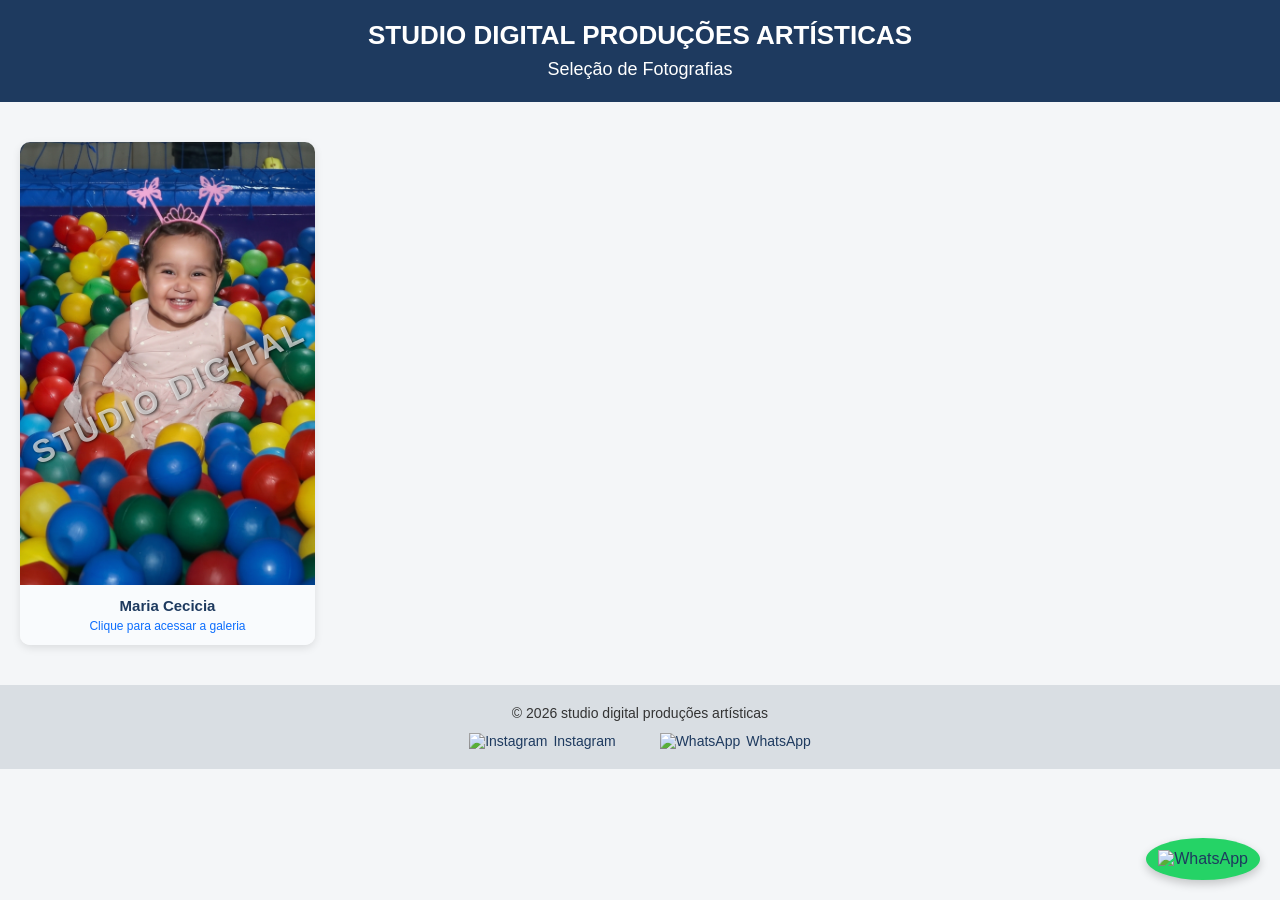
==== commit 163c6d3a: "Atualização pagina seleção de fotos." ====
--- a/index.html
+++ b/index.html
@@ -7,7 +7,7 @@
 
     <meta name="description" content="Galeria Eucaristia - Capela de Nossa Senhora Aparecida">
 
-    <title>Eucaristia - Capela de Nossa Senhora Aparecida</title>
+    <title>Seleção de Fotografias</title>
 
     <link rel="stylesheet" href="styles.css">
 
@@ -378,9 +378,9 @@
          ===================================================== -->
 
     <header>
-        Eucaristia<br>
+        STUDIO DIGITAL PRODUÇÕES ARTÍSTICAS<br>
         <span style="font-size: 18px; font-weight: normal;">
-            Capela de Nossa Senhora Aparecida
+            Seleção de Fotografias
         </span>
     </header>
 
@@ -400,7 +400,7 @@
 
             <a class="cliente-link" href="galeria.html?cliente=Adryan" target="_blank">
 
-                <img src="img/Adryan_MG_7488.jpg" alt="maria-cecicia" draggable="false">
+                <img src="img/maria_cecilia.jpg" alt="maria-cecicia" draggable="false">
 
                 <div class="image-protection"></div>
 
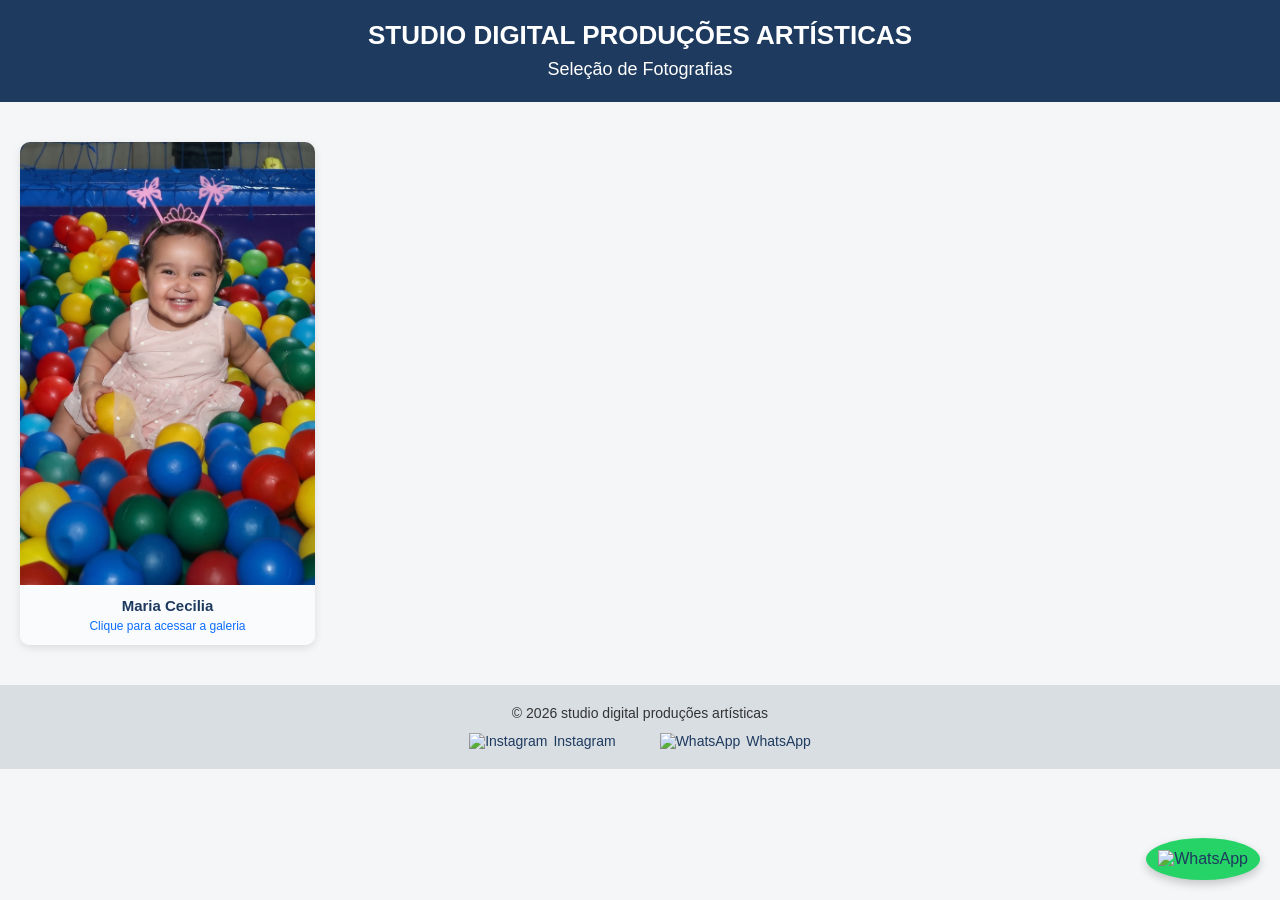
==== commit 20f757cf: "Ajustando Galeria" ====
--- a/index.html
+++ b/index.html
@@ -393,24 +393,24 @@
 
 
         <!-- =================================================
-             ADRYAN
+             maria_cecilia
              ================================================= -->
 
         <figure class="card">
 
-            <a class="cliente-link" href="galeria.html?cliente=Adryan" target="_blank">
-
-                <img src="img/maria_cecilia.jpg" alt="maria-cecicia" draggable="false">
+            <a class="cliente-link" href="galeria.html?cliente=maria_cecilia" target="_blank">
+
+                <img src="img/maria_cecilia.jpg" alt="maria-cecilia" draggable="false">
 
                 <div class="image-protection"></div>
-
+                <!--
                 <div class="watermark">
-                    STUDIO DIGITAL
+                    STUDIO DIGITALll
                 </div>
-
+-->
                 <figcaption>
 
-                    Maria Cecicia
+                    Maria Cecilia
                     <!--
                     <small>
                         Favor entrar em contato pelo WhatsApp
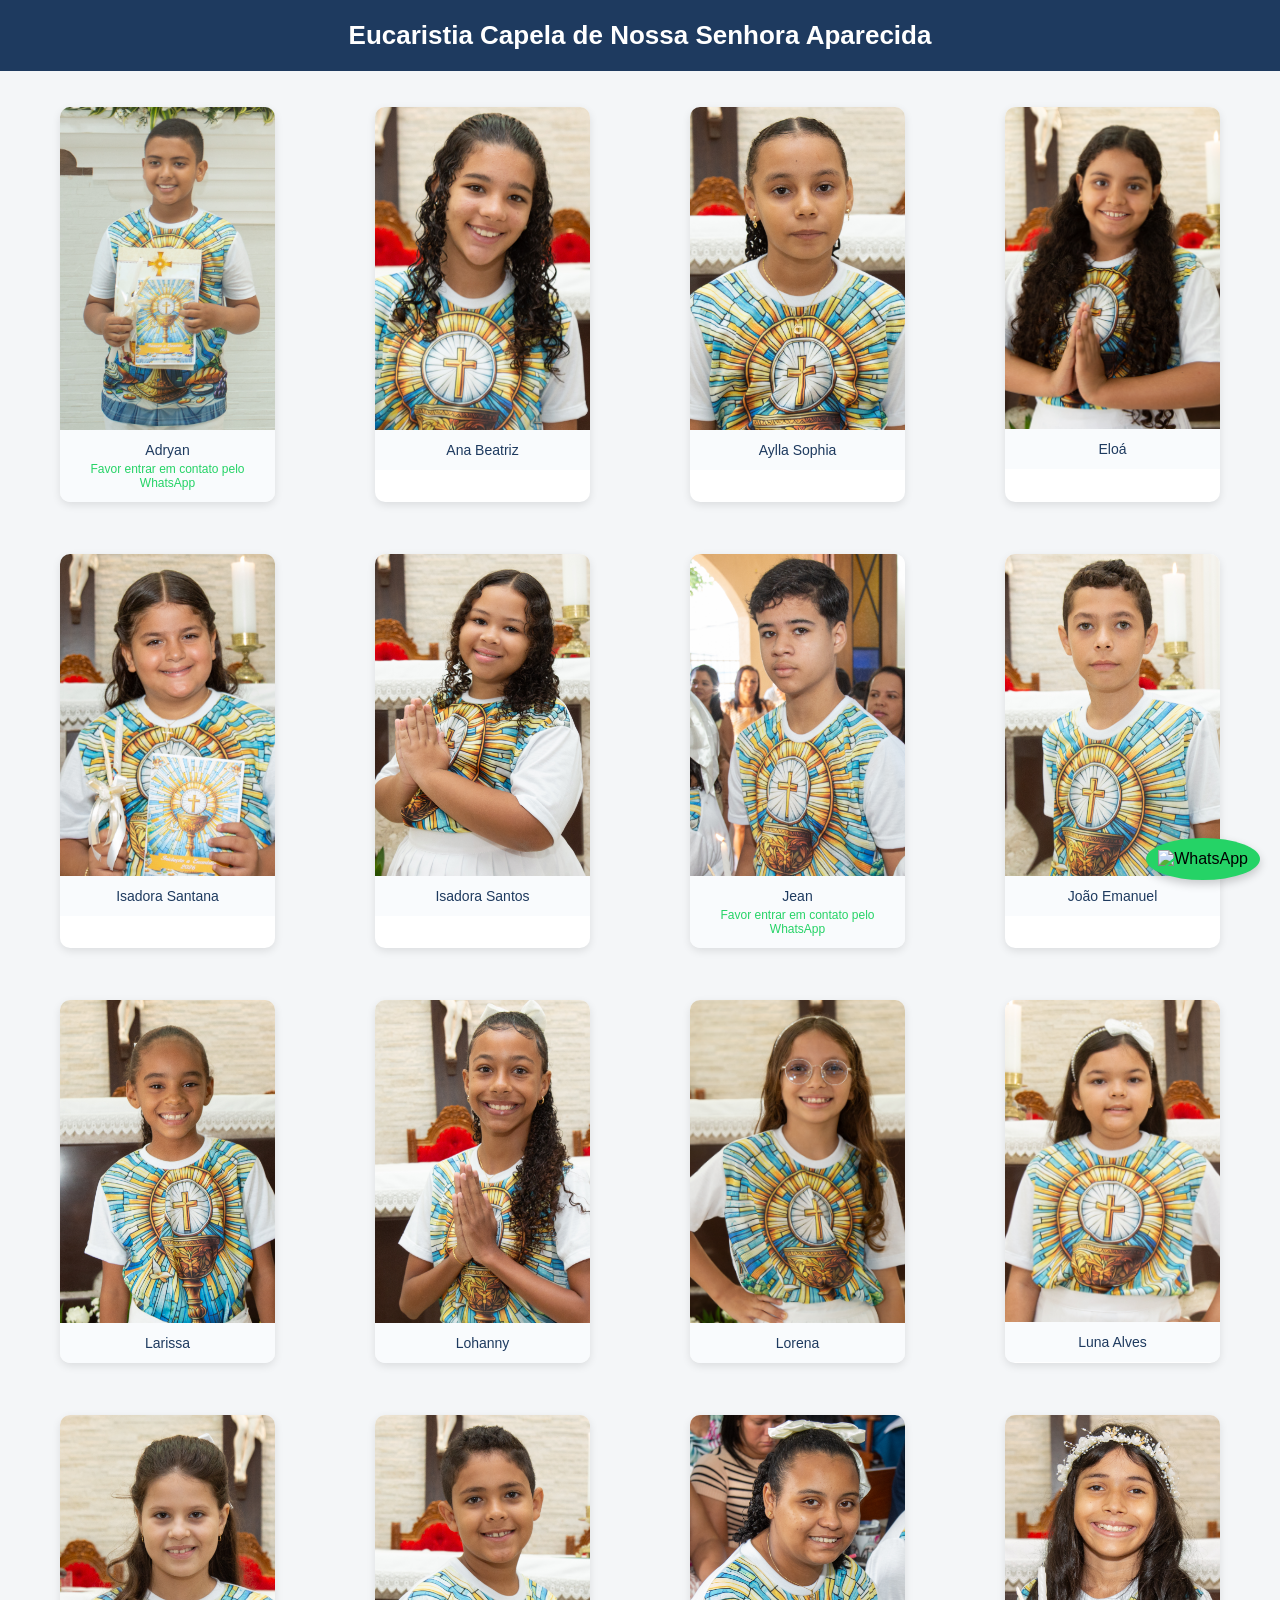
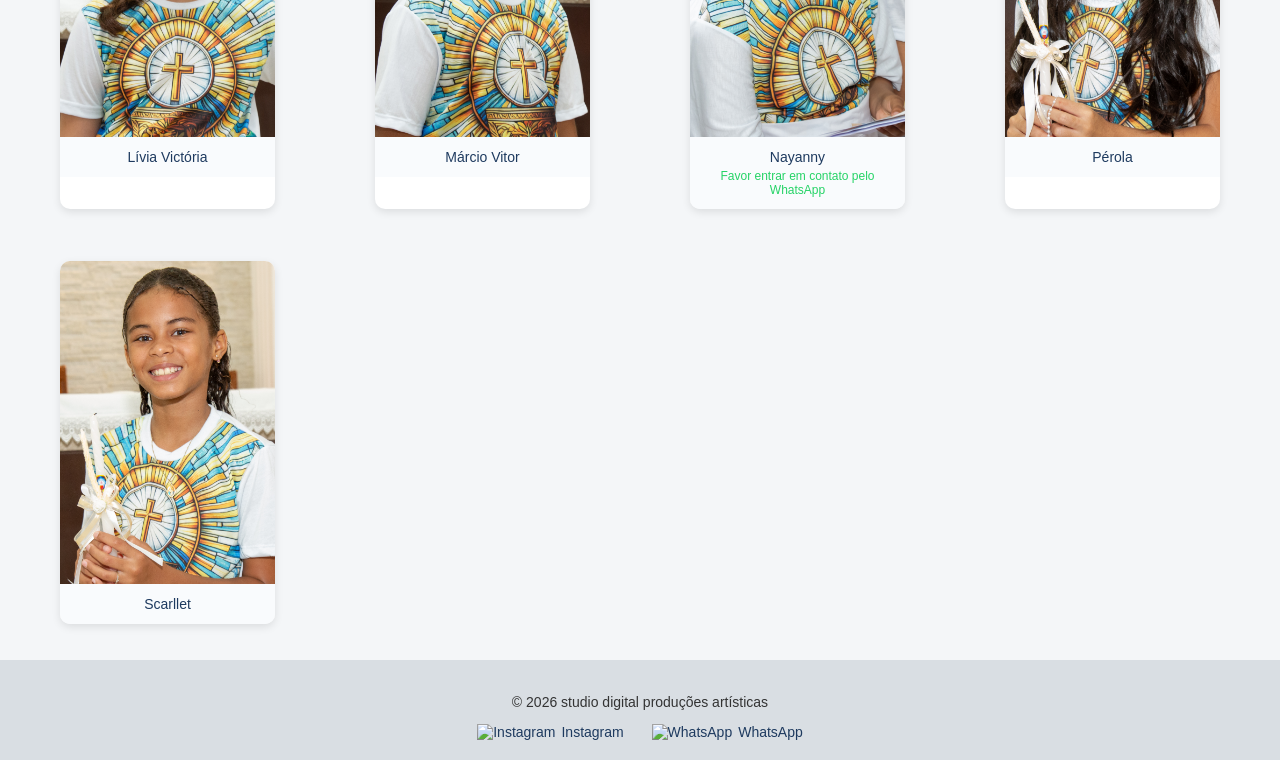
==== commit c65168d0: "Restaurando pagina eucaristia" ====
--- a/index.html
+++ b/index.html
@@ -4,753 +4,205 @@
 <head>
     <meta charset="UTF-8">
     <meta name="viewport" content="width=device-width, initial-scale=1.0">
-
-    <meta name="description" content="Galeria Eucaristia - Capela de Nossa Senhora Aparecida">
-
-    <title>Seleção de Fotografias</title>
-
+    <title>Eucaristia Capela de Nossa Senhora Aparecida</title>
     <link rel="stylesheet" href="styles.css">
-
-    <style>
-        /* =====================================================
-           PROTEÇÃO DA PÁGINA INICIAL
-           ===================================================== */
-
-        * {
-            box-sizing: border-box;
-        }
-
-        html,
-        body {
-            margin: 0;
-            padding: 0;
-            -webkit-user-select: none;
-            user-select: none;
-        }
-
-        body {
-            background-color: #f4f6f8;
-            font-family: Arial, sans-serif;
-        }
-
-        img {
-            -webkit-user-drag: none;
-            user-select: none;
-            -webkit-user-select: none;
-        }
-
-        a {
-            text-decoration: none;
-            color: inherit;
-        }
-
-
-        /* =====================================================
-           CABEÇALHO
-           ===================================================== */
-
-        header {
-            background-color: #1e3a5f;
-            color: white;
-            text-align: center;
-            padding: 20px;
-            font-size: 26px;
-            font-weight: bold;
-        }
-
-
-        /* =====================================================
-           GALERIA
-           ===================================================== */
-
-        .galeria {
-            display: grid;
-            grid-template-columns: repeat(4, 1fr);
-            gap: 20px;
-            padding: 20px;
-        }
-
-
-        /* =====================================================
-           CARD
-           ===================================================== */
-
-        .card {
-            position: relative;
-            margin: 0;
-            background-color: white;
-            border-radius: 10px;
-            overflow: hidden;
-            box-shadow: 0 3px 8px rgba(0, 0, 0, 0.1);
-            text-align: center;
-            transition: transform 0.2s, box-shadow 0.2s;
-        }
-
-        .card:hover {
-            transform: translateY(-5px);
-            box-shadow: 0 8px 18px rgba(0, 0, 0, 0.18);
-        }
-
-
-        /* =====================================================
-           LINK DO CLIENTE
-           ===================================================== */
-
-        .cliente-link {
-            display: block;
-            position: relative;
-            cursor: pointer;
-        }
-
-
-        /* =====================================================
-           IMAGEM
-           ===================================================== */
-
-        .card img {
-            width: 100%;
-            height: auto;
-            display: block;
-
-            pointer-events: none;
-
-            -webkit-user-drag: none;
-            user-drag: none;
-        }
-
-
-        /* =====================================================
-           CAMADA DE PROTEÇÃO
-           ===================================================== */
-
-        .image-protection {
-            position: absolute;
-            inset: 0;
-            z-index: 5;
-            background: transparent;
-        }
-
-
-        /* =====================================================
-           MARCA D'ÁGUA
-           ===================================================== */
-
-        .watermark {
-            position: absolute;
-
-            z-index: 6;
-
-            top: 50%;
-            left: 50%;
-
-            transform:
-                translate(-50%, -50%) rotate(-25deg);
-
-            width: 100%;
-
-            text-align: center;
-
-            color: rgba(255, 255, 255, 0.65);
-
-            font-size: clamp(18px, 3vw, 32px);
-
-            font-weight: bold;
-
-            letter-spacing: 3px;
-
-            text-transform: uppercase;
-
-            white-space: nowrap;
-
-            text-shadow:
-                1px 1px 3px rgba(0, 0, 0, 0.7);
-
-            pointer-events: none;
-        }
-
-
-        /* =====================================================
-           NOME
-           ===================================================== */
-
-        .card figcaption {
-            position: relative;
-            z-index: 10;
-
-            padding: 12px;
-
-            font-size: 15px;
-
-            color: #1e3a5f;
-
-            font-weight: 600;
-
-            background-color: #f9fbfd;
-        }
-
-
-        .card figcaption small {
-            display: block;
-
-            font-size: 12px;
-
-            color: #25d366;
-
-            margin-top: 4px;
-        }
-
-
-        /* =====================================================
-           INDICAÇÃO
-           ===================================================== */
-
-        .acessar-galeria {
-            display: block;
-
-            margin-top: 5px;
-
-            color: #0d6efd;
-
-            font-size: 12px;
-
-            font-weight: normal;
-        }
-
-
-        /* =====================================================
-           FOOTER
-           ===================================================== */
-
-        footer {
-            background-color: #d9dee3;
-
-            text-align: center;
-
-            padding: 20px;
-
-            font-size: 14px;
-
-            color: #333;
-        }
-
-        footer .social {
-            margin-top: 12px;
-        }
-
-        footer .social a {
-            margin: 0 12px;
-
-            display: inline-flex;
-
-            align-items: center;
-
-            gap: 6px;
-
-            color: #1e3a5f;
-
-            font-weight: 500;
-
-            transition:
-                transform 0.2s,
-                color 0.2s;
-        }
-
-        footer .social a:hover {
-            color: #0d6efd;
-
-            transform: translateY(-2px);
-        }
-
-
-        /* =====================================================
-           WHATSAPP FLUTUANTE
-           ===================================================== */
-
-        .whatsapp-float {
-            position: fixed;
-
-            bottom: 20px;
-            right: 20px;
-
-            background-color: #25d366;
-
-            padding: 12px;
-
-            border-radius: 50%;
-
-            box-shadow:
-                0 4px 10px rgba(0, 0, 0, 0.2);
-
-            z-index: 1000;
-        }
-
-        .whatsapp-float img {
-            display: block;
-        }
-
-
-        /* =====================================================
-           MENSAGEM DE PROTEÇÃO
-           ===================================================== */
-
-        #protection-message {
-            position: fixed;
-
-            bottom: 20px;
-            left: 50%;
-
-            transform: translateX(-50%);
-
-            background: rgba(0, 0, 0, 0.88);
-
-            color: white;
-
-            padding: 12px 20px;
-
-            border-radius: 8px;
-
-            font-size: 14px;
-
-            z-index: 99999;
-
-            opacity: 0;
-
-            pointer-events: none;
-
-            transition: opacity 0.3s ease;
-        }
-
-        #protection-message.show {
-            opacity: 1;
-        }
-
-
-        /* =====================================================
-           RESPONSIVO
-           ===================================================== */
-
-        @media (max-width: 1024px) {
-
-            .galeria {
-                grid-template-columns: repeat(3, 1fr);
-            }
-
-        }
-
-        @media (max-width: 768px) {
-
-            .galeria {
-                grid-template-columns: repeat(2, 1fr);
-
-                gap: 15px;
-
-                padding: 15px;
-            }
-
-            header {
-                font-size: 21px;
-            }
-
-        }
-
-        @media (max-width: 480px) {
-
-            .galeria {
-                grid-template-columns: 1fr;
-
-                padding: 12px;
-            }
-
-            header {
-                font-size: 19px;
-            }
-
-        }
-    </style>
-
 </head>
 
-
 <body>
 
-    <!-- =====================================================
-         CABEÇALHO
-         ===================================================== -->
-
     <header>
-        STUDIO DIGITAL PRODUÇÕES ARTÍSTICAS<br>
-        <span style="font-size: 18px; font-weight: normal;">
-            Seleção de Fotografias
-        </span>
+        Eucaristia Capela de Nossa Senhora Aparecida
     </header>
 
-
-    <!-- =====================================================
-         GALERIA DE CLIENTES
-         ===================================================== -->
-
     <section class="galeria">
 
-
-        <!-- =================================================
-             maria_cecilia
-             ================================================= -->
-
-        <figure class="card">
-
-            <a class="cliente-link" href="galeria.html?cliente=maria_cecilia" target="_blank">
-
-                <img src="img/maria_cecilia.jpg" alt="maria-cecilia" draggable="false">
-
-                <div class="image-protection"></div>
-                <!--
-                <div class="watermark">
-                    STUDIO DIGITALll
-                </div>
--->
+        <!-- Adryan (WHATSAPP) -->
+        <figure class="card">
+            <a href="https://wa.me/5579998351182?text=Olá,%20gostaria%20de%20informações%20sobre%20Adryan."
+                target="_blank">
+                <img src="img/Adryan_MG_7488.jpg" alt="Adryan">
                 <figcaption>
-
-                    Maria Cecilia
-                    <!--
-                    <small>
-                        Favor entrar em contato pelo WhatsApp
-                    </small>
--->
-                    <span class="acessar-galeria">
-                        Clique para acessar a galeria
-                    </span>
-
+                    Adryan<br>
+                    <small>Favor entrar em contato pelo WhatsApp</small>
                 </figcaption>
-
-            </a>
-
-        </figure>
-
-
+            </a>
+        </figure>
+
+        <!-- Ana Beatriz -->
+        <figure class="card">
+            <a href="https://1drv.ms/f/c/c939bce3230fd75c/IgDy13QWK3wnSpVwA3uUnk_BATfvrx5EKk38KGcjaGMVg24?e=TLdy4d"
+                target="_blank">
+                <img src="img/Ana Beatriz_MG_9124.jpg" alt="Ana Beatriz">
+                <figcaption>Ana Beatriz</figcaption>
+            </a>
+        </figure>
+
+        <!-- Aylla -->
+        <figure class="card">
+            <a href="https://1drv.ms/f/c/c939bce3230fd75c/IgCwinMveZO_R51V2kjVXalrAQDwFRNXlDxeTKAaEmmdBZ8?e=3dcUzh"
+                target="_blank">
+                <img src="img/Aylla_MG_9067.jpg" alt="Aylla Sophia">
+                <figcaption>Aylla Sophia</figcaption>
+            </a>
+        </figure>
+
+        <!-- Eloá -->
+        <figure class="card">
+            <a href="https://1drv.ms/f/c/c939bce3230fd75c/IgDK0ZRqM_FSSZmN5d3eqhhuAcU0QWSk6-nZr33Xeak_2fc?e=UCu2Es"
+                target="_blank">
+                <img src="img/Eloá_MG_8941.jpg" alt="Eloá">
+                <figcaption>Eloá</figcaption>
+            </a>
+        </figure>
+
+        <!-- Isadora Santana -->
+        <figure class="card">
+            <a href="https://1drv.ms/f/c/c939bce3230fd75c/IgBn_LcE-lecSYMPzzS8M8AvAcq4MJg84yS0BrhHuJ06bNY?e=4d33Zm"
+                target="_blank">
+                <img src="img/Isadora Santana_MG_9454.jpg" alt="Isadora Santana">
+                <figcaption>Isadora Santana</figcaption>
+            </a>
+        </figure>
+
+        <!-- Isadora Santos -->
+        <figure class="card">
+            <a href="https://1drv.ms/f/c/c939bce3230fd75c/IgB3z0nNPETIQ7opUeM7f40JASuIUp5O-fh4cc2TdZgDpao?e=HWA4Rb"
+                target="_blank">
+                <img src="img/Isadora Santos_MG_8954.jpg" alt="Isadora Santos">
+                <figcaption>Isadora Santos</figcaption>
+            </a>
+        </figure>
+
+        <!-- Jean (WHATSAPP) -->
+        <figure class="card">
+            <a href="https://wa.me/5579998351182?text=Olá,%20gostaria%20de%20informações%20sobre%20Jean."
+                target="_blank">
+                <img src="img/Jean_MG_9264.jpg" alt="Jean">
+                <figcaption>
+                    Jean<br>
+                    <small>Favor entrar em contato pelo WhatsApp</small>
+                </figcaption>
+            </a>
+        </figure>
+
+        <!-- João Emanuel -->
+        <figure class="card">
+            <a href="https://1drv.ms/f/c/c939bce3230fd75c/IgCz_EEL5F1YTLjyTbCN8RsQAUozFvauy4HFY2AXgj0RBos?e=8Jf1hw"
+                target="_blank">
+                <img src="img/João Emanuel_MG_9094.jpg" alt="João Emanuel">
+                <figcaption>João Emanuel</figcaption>
+            </a>
+        </figure>
+
+        <!-- Larissa -->
+        <figure class="card">
+            <a href="https://1drv.ms/f/c/c939bce3230fd75c/IgCs9ptiLX-sS6YZMMlJpU4BATdxx52hdBa4NeQmM8yTdv4?e=Cd65ag"
+                target="_blank">
+                <img src="img/Larissa_MG_9030.jpg" alt="Larissa">
+                <figcaption>Larissa</figcaption>
+            </a>
+        </figure>
+
+        <!-- Lohanny -->
+        <figure class="card">
+            <a href="https://1drv.ms/f/c/c939bce3230fd75c/IgCVHY8PnussT6eCRDkIb-f5AULVKiSL0VlHlfDKnaveDas?e=Lu0RrW"
+                target="_blank">
+                <img src="img/Lohanny_MG_9015.jpg" alt="Lohanny">
+                <figcaption>Lohanny</figcaption>
+            </a>
+        </figure>
+
+        <!-- Lorena -->
+        <figure class="card">
+            <a href="https://1drv.ms/f/c/c939bce3230fd75c/IgD6IAF03q2nRKQJ3A2RVAf5AXEgU0Q5ge32P_o4GMTWGvI?e=bzJkF5"
+                target="_blank">
+                <img src="img/Lorena_MG_8926.jpg" alt="Lorena">
+                <figcaption>Lorena</figcaption>
+            </a>
+        </figure>
+
+        <!-- Luna -->
+        <figure class="card">
+            <a href="https://1drv.ms/f/c/c939bce3230fd75c/IgACM5pyYRotR78RySPBwyTcAaTugKpqjZ51TGWgV88wWOM?e=LJ2v9w"
+                target="_blank">
+                <img src="img/Luna Alves_MG_8920.jpg" alt="Luna Alves">
+                <figcaption>Luna Alves</figcaption>
+            </a>
+        </figure>
+
+        <!-- Lívia -->
+        <figure class="card">
+            <a href="https://1drv.ms/f/c/c939bce3230fd75c/IgDlryYQulAySImR979n_DxdAWWCMqgVxFAuGAUgTWd0nLI?e=7OUcMf"
+                target="_blank">
+                <img src="img/Lívia_MG_8962.jpg" alt="Lívia Victória">
+                <figcaption>Lívia Victória</figcaption>
+            </a>
+        </figure>
+
+        <!-- Márcio -->
+        <figure class="card">
+            <a href="https://1drv.ms/f/c/c939bce3230fd75c/IgABmm57u8DmQbsP9KTVrBNVAafuYHaNKwu_IxMJknftiDo?e=8e6Ul4"
+                target="_blank">
+                <img src="img/Márcio_MG_8994.jpg" alt="Márcio Vitor">
+                <figcaption>Márcio Vitor</figcaption>
+            </a>
+        </figure>
+
+        <!-- Nayanny (WHATSAPP) -->
+        <figure class="card">
+            <a href="https://wa.me/5579998351182?text=Olá,%20gostaria%20de%20informações%20sobre%20Nayanny."
+                target="_blank">
+                <img src="img/Nayanny_MG_9218.jpg" alt="Nayanny">
+                <figcaption>
+                    Nayanny<br>
+                    <small>Favor entrar em contato pelo WhatsApp</small>
+                </figcaption>
+            </a>
+        </figure>
+
+        <!-- Pérola -->
+        <figure class="card">
+            <a href="https://1drv.ms/f/c/c939bce3230fd75c/IgC3zK911r5OQqiKTbz2Qt83AQcRRpoVjSs05yj_4FOnqgU?e=vvgG4g"
+                target="_blank">
+                <img src="img/Pérola_MG_9615.jpg" alt="Pérola">
+                <figcaption>Pérola</figcaption>
+            </a>
+        </figure>
+
+        <!-- Scarllet -->
+        <figure class="card">
+            <a href="https://1drv.ms/f/c/c939bce3230fd75c/IgDoNkgWkWWiQINspU_BYnfKAT04T0C7G4d3RnWPjweRwWI?e=rlMPJJ"
+                target="_blank">
+                <img src="img/Scarllet_MG_9651.jpg" alt="Scarllet">
+                <figcaption>Scarllet</figcaption>
+            </a>
+        </figure>
 
     </section>
 
-
-    <!-- =====================================================
-         RODAPÉ
-         ===================================================== -->
-
     <footer>
-
-        <p>
-            © <span id="ano"></span>
-            studio digital produções artísticas
-        </p>
+        <p>© <span id="ano"></span> studio digital produções artísticas</p>
 
         <div class="social">
-
-            <a href="https://www.instagram.com/sd.producoes" target="_blank" rel="noopener noreferrer">
-
+            <a href="https://www.instagram.com/sd.producoes" target="_blank">
                 <img src="https://cdn-icons-png.flaticon.com/24/2111/2111463.png" alt="Instagram">
-
                 Instagram
-
-            </a>
-
-
-            <a href="https://wa.me/5579998351182?text=Olá,%20gostaria%20de%20mais%20informações." target="_blank"
-                rel="noopener noreferrer">
-
+            </a>
+
+            <a href="https://wa.me/5579998351182?text=Olá,%20gostaria%20de%20mais%20informações." target="_blank">
                 <img src="https://cdn-icons-png.flaticon.com/24/733/733585.png" alt="WhatsApp">
-
                 WhatsApp
-
-            </a>
-
+            </a>
         </div>
-
     </footer>
 
-
-    <!-- =====================================================
-         WHATSAPP FLUTUANTE
-         ===================================================== -->
-
     <a href="https://wa.me/5579998351182?text=Olá,%20gostaria%20de%20informações." class="whatsapp-float"
-        target="_blank" rel="noopener noreferrer">
-
+        target="_blank">
         <img src="https://cdn-icons-png.flaticon.com/32/733/733585.png" alt="WhatsApp">
-
     </a>
 
-
-    <!-- =====================================================
-         MENSAGEM
-         ===================================================== -->
-
-    <div id="protection-message">
-        Esta ação não está disponível nesta galeria.
-    </div>
-
-
-    <!-- =====================================================
-         JAVASCRIPT
-         ===================================================== -->
-
     <script>
-
-        /* =================================================
-           ANO
-           ================================================= */
-
-        document.getElementById("ano").textContent =
-            new Date().getFullYear();
-
-
-        /* =================================================
-           MENSAGEM
-           ================================================= */
-
-        function showProtectionMessage() {
-
-            const message =
-                document.getElementById("protection-message");
-
-            message.classList.add("show");
-
-            setTimeout(function () {
-
-                message.classList.remove("show");
-
-            }, 1800);
-
-        }
-
-
-        /* =================================================
-           BOTÃO DIREITO
-           ================================================= */
-
-        document.addEventListener(
-            "contextmenu",
-            function (event) {
-
-                event.preventDefault();
-
-                showProtectionMessage();
-
-            }
-        );
-
-
-        /* =================================================
-           ARRASTAR
-           ================================================= */
-
-        document.addEventListener(
-            "dragstart",
-            function (event) {
-
-                event.preventDefault();
-
-            }
-        );
-
-
-        /* =================================================
-           SELEÇÃO
-           ================================================= */
-
-        document.addEventListener(
-            "selectstart",
-            function (event) {
-
-                event.preventDefault();
-
-            }
-        );
-
-
-        /* =================================================
-           COPIAR
-           ================================================= */
-
-        document.addEventListener(
-            "copy",
-            function (event) {
-
-                event.preventDefault();
-
-                showProtectionMessage();
-
-            }
-        );
-
-
-        /* =================================================
-           CUT
-           ================================================= */
-
-        document.addEventListener(
-            "cut",
-            function (event) {
-
-                event.preventDefault();
-
-            }
-        );
-
-
-        /* =================================================
-           ATALHOS
-           ================================================= */
-
-        document.addEventListener(
-            "keydown",
-            function (event) {
-
-                const key =
-                    event.key.toLowerCase();
-
-
-                /* PRINT SCREEN */
-
-                if (event.key === "PrintScreen") {
-
-                    event.preventDefault();
-
-                    showProtectionMessage();
-
-                    return;
-                }
-
-
-                /* F12 */
-
-                if (event.key === "F12") {
-
-                    event.preventDefault();
-
-                    showProtectionMessage();
-
-                    return;
-                }
-
-
-                /* CTRL + S */
-
-                if (
-                    event.ctrlKey &&
-                    key === "s"
-                ) {
-
-                    event.preventDefault();
-
-                    showProtectionMessage();
-
-                    return;
-                }
-
-
-                /* CTRL + U */
-
-                if (
-                    event.ctrlKey &&
-                    key === "u"
-                ) {
-
-                    event.preventDefault();
-
-                    showProtectionMessage();
-
-                    return;
-                }
-
-
-                /* CTRL + C */
-
-                if (
-                    event.ctrlKey &&
-                    key === "c"
-                ) {
-
-                    event.preventDefault();
-
-                    showProtectionMessage();
-
-                    return;
-                }
-
-
-                /* CTRL + SHIFT + I */
-
-                if (
-                    event.ctrlKey &&
-                    event.shiftKey &&
-                    key === "i"
-                ) {
-
-                    event.preventDefault();
-
-                    showProtectionMessage();
-
-                    return;
-                }
-
-
-                /* CTRL + SHIFT + J */
-
-                if (
-                    event.ctrlKey &&
-                    event.shiftKey &&
-                    key === "j"
-                ) {
-
-                    event.preventDefault();
-
-                    showProtectionMessage();
-
-                    return;
-                }
-
-
-                /* CTRL + SHIFT + C */
-
-                if (
-                    event.ctrlKey &&
-                    event.shiftKey &&
-                    key === "c"
-                ) {
-
-                    event.preventDefault();
-
-                    showProtectionMessage();
-
-                    return;
-                }
-
-            }
-        );
-
-
-        /* =================================================
-           ESCONDER AO PERDER FOCO
-           ================================================= */
-
-        document.addEventListener(
-            "visibilitychange",
-            function () {
-
-                if (document.hidden) {
-
-                    document.body.style.visibility =
-                        "hidden";
-
-                } else {
-
-                    document.body.style.visibility =
-                        "visible";
-
-                }
-
-            }
-        );
-
+        document.getElementById("ano").textContent = new Date().getFullYear();
     </script>
 
 </body>
--- a/styles.css
+++ b/styles.css
@@ -1,976 +1,126 @@
-/* =========================================================
-   CONFIGURAÇÕES GERAIS
-   ========================================================= */
-
-* {
-  box-sizing: border-box;
+body {
+  margin: 0;
+  font-family: Arial, sans-serif;
+  background-color: #f4f6f8;
 }
 
-html {
-  margin: 0;
-  padding: 0;
-}
-
-body {
-  margin: 0;
-  padding: 0;
-
-  font-family: Arial, Helvetica, sans-serif;
-
-  background: #f4f6f8;
-  color: #1e3a5f;
-
-  -webkit-user-select: none;
-  user-select: none;
-
-  overflow-x: hidden;
-}
-
-/* =========================================================
-   CABEÇALHO
-   ========================================================= */
-
-.header {
-  background: linear-gradient(135deg, #1e3a5f, #274f7d);
-
+header {
+  background-color: #1e3a5f;
   color: white;
-
-  padding: 25px 20px;
-
   text-align: center;
-
-  box-shadow: 0 3px 10px rgba(0, 0, 0, 0.15);
-}
-
-.header h1 {
-  margin: 0;
-
-  font-size: 27px;
-
+  padding: 20px;
+  font-size: 26px;
   font-weight: bold;
 }
 
-.header p {
-  margin: 8px 0 0;
-
-  font-size: 15px;
-
-  opacity: 0.9;
+a {
+  text-decoration: none;
+  color: inherit;
 }
 
-/* =========================================================
-   BARRA DE FERRAMENTAS
-   ========================================================= */
-
-.toolbar {
-  max-width: 1400px;
-
-  margin: 20px auto 0;
-
-  padding: 0 20px;
-
-  display: flex;
-
-  align-items: center;
-
-  justify-content: space-between;
-
+.galeria {
+  display: grid;
+  grid-template-columns: repeat(4, 1fr);
   gap: 20px;
+  padding: 20px;
 }
 
-.toolbar-info {
-  display: flex;
-
-  align-items: center;
-
-  gap: 8px;
-
-  color: #555;
-
-  font-size: 14px;
-}
-
-.camera-icon {
-  font-size: 20px;
-}
-
-.toolbar-actions {
-  display: flex;
-
-  gap: 8px;
-
-  flex-wrap: wrap;
-
-  justify-content: flex-end;
-}
-
-/* =========================================================
-   BOTÕES
-   ========================================================= */
-
-.btn {
-  border: none;
-
-  border-radius: 7px;
-
-  padding: 10px 16px;
-
-  font-size: 13px;
-
-  font-weight: bold;
-
-  cursor: pointer;
-
-  transition:
-    transform 0.2s,
-    background 0.2s,
-    opacity 0.2s;
-
-  font-family: inherit;
-}
-
-.btn:hover:not(:disabled) {
-  transform: translateY(-1px);
-}
-
-.btn:disabled {
-  opacity: 0.45;
-
-  cursor: not-allowed;
-
-  transform: none;
-}
-
-.btn-secondary {
-  background: #e1e6ea;
-
-  color: #1e3a5f;
-}
-
-.btn-secondary:hover:not(:disabled) {
-  background: #d4dbe0;
-}
-
-.btn-whatsapp {
-  background: #25d366;
-
-  color: white;
-}
-
-.btn-whatsapp:hover:not(:disabled) {
-  background: #1ebe5d;
-}
-
-/* =========================================================
-   BARRA DE SELEÇÃO
-   ========================================================= */
-
-.selection-bar {
-  max-width: 1400px;
-
-  margin: 15px auto 0;
-
-  padding: 12px 20px;
-
-  background: white;
-
-  border-radius: 8px;
-
-  box-shadow: 0 2px 7px rgba(0, 0, 0, 0.08);
-
-  display: flex;
-
-  align-items: center;
-
-  justify-content: space-between;
-
-  gap: 15px;
-}
-
-.selection-bar strong {
-  font-size: 14px;
-
-  color: #1e3a5f;
-}
-
-/* =========================================================
-   GALERIA
-   ========================================================= */
-
-.galeria {
-  max-width: 1400px;
-
-  margin: 20px auto;
-
-  padding: 0 20px 30px;
-
-  display: grid;
-
-  grid-template-columns: repeat(4, 1fr);
-
-  gap: 20px;
-}
-
-/* =========================================================
-   CARD
-   ========================================================= */
-
+/* CARD */
 .card {
-  background: white;
-
+  background-color: white;
   border-radius: 10px;
-
   overflow: hidden;
-
   box-shadow: 0 3px 8px rgba(0, 0, 0, 0.1);
-
-  transition:
-    transform 0.2s,
-    box-shadow 0.2s;
-
-  position: relative;
+  text-align: center;
+  transition: transform 0.2s;
 }
 
 .card:hover {
-  transform: translateY(-4px);
-
-  box-shadow: 0 7px 18px rgba(0, 0, 0, 0.15);
+  transform: translateY(-5px);
 }
 
-/* =========================================================
-   CARD SELECIONADO
-   ========================================================= */
-
-.card.selected {
-  box-shadow:
-    0 0 0 4px #25d366,
-    0 7px 20px rgba(37, 211, 102, 0.25);
-
-  transform: translateY(-3px);
+/* IMAGEM */
+.card img {
+  width: 100%;
+  display: block;
 }
 
-/* =========================================================
-   CONTAINER DA FOTO
-   ========================================================= */
-
-.photo-container {
-  position: relative;
-
-  width: 100%;
-
-  overflow: hidden;
-
-  background: #ddd;
+/* TEXTO */
+.card figcaption {
+  padding: 12px;
+  font-size: 14px;
+  color: #1e3a5f;
+  font-weight: 500;
+  background-color: #f9fbfd;
+}
+.card figcaption small {
+  display: block;
+  font-size: 12px;
+  color: #25d366;
+  margin-top: 4px;
 }
 
-.photo-container img {
-  width: 100%;
-
-  height: auto;
-
-  display: block;
-
-  -webkit-user-drag: none;
-  user-drag: none;
-
-  user-select: none;
-  -webkit-user-select: none;
-
-  pointer-events: none;
-}
-
-/* =========================================================
-   PROTEÇÃO DA FOTO
-   ========================================================= */
-
-.image-protection {
-  position: absolute;
-
-  inset: 0;
-
-  z-index: 5;
-
-  background: transparent;
-
-  pointer-events: none;
-}
-
-/* =========================================================
-   MARCA D'ÁGUA
-   ========================================================= */
-
-.watermark {
-  position: absolute;
-
-  z-index: 6;
-
-  top: 50%;
-  left: 50%;
-
-  transform: translate(-50%, -50%) rotate(-25deg);
-
-  width: 100%;
-
+/* FOOTER */
+footer {
+  background-color: #d9dee3;
   text-align: center;
-
-  color: rgba(255, 255, 255, 0.62);
-
-  font-size: clamp(17px, 2.5vw, 30px);
-
-  font-weight: bold;
-
-  letter-spacing: 3px;
-
-  text-transform: uppercase;
-
-  white-space: nowrap;
-
-  text-shadow: 1px 1px 3px rgba(0, 0, 0, 0.8);
-
-  pointer-events: none;
-}
-
-/* =========================================================
-   SELEÇÃO DA FOTO
-   ========================================================= */
-
-.selection {
-  position: absolute;
-
-  z-index: 10;
-
-  left: 12px;
-  right: 12px;
-  bottom: 12px;
-
-  min-height: 43px;
-
-  padding: 8px 12px;
-
-  border-radius: 7px;
-
-  display: flex;
-
-  align-items: center;
-
-  gap: 9px;
-
-  background: rgba(0, 0, 0, 0.7);
-
-  color: white;
-
-  cursor: pointer;
-
-  transition: background 0.2s;
-}
-
-.selection:hover {
-  background: rgba(30, 58, 95, 0.9);
-}
-
-/* =========================================================
-   CHECKBOX
-   ========================================================= */
-
-.selection input {
-  position: absolute;
-
-  opacity: 0;
-
-  width: 0;
-  height: 0;
-}
-
-.checkmark {
-  width: 23px;
-  height: 23px;
-
-  flex-shrink: 0;
-
-  border: 2px solid white;
-
-  border-radius: 5px;
-
-  background: transparent;
-
-  position: relative;
-}
-
-.selection input:checked + .checkmark {
-  background: #25d366;
-
-  border-color: #25d366;
-}
-
-.selection input:checked + .checkmark::after {
-  content: "";
-
-  position: absolute;
-
-  width: 6px;
-  height: 11px;
-
-  left: 7px;
-  top: 3px;
-
-  border: solid white;
-
-  border-width: 0 2px 2px 0;
-
-  transform: rotate(45deg);
-}
-
-.selection-text {
-  font-size: 13px;
-
-  font-weight: bold;
-}
-
-/* =========================================================
-   INFORMAÇÕES DA FOTO
-   ========================================================= */
-
-.photo-info {
-  padding: 12px;
-
-  text-align: center;
-
-  background: #f9fbfd;
-}
-
-.photo-info strong {
+  padding: 20px;
   font-size: 14px;
-
-  color: #1e3a5f;
-}
-
-/* =========================================================
-   RODAPÉ
-   ========================================================= */
-
-footer {
-  background: #d9dee3;
-
-  text-align: center;
-
-  padding: 22px;
-
-  font-size: 14px;
-
   color: #333;
 }
 
-footer p {
-  margin: 0 0 12px;
-}
-
 footer .social {
-  display: flex;
-
-  justify-content: center;
-
-  gap: 20px;
+  margin-top: 12px;
 }
 
 footer .social a {
+  margin: 0 12px;
+  display: inline-flex;
+  align-items: center;
+  gap: 6px;
   color: #1e3a5f;
-
-  text-decoration: none;
-
-  font-weight: bold;
+  font-weight: 500;
+  transition:
+    transform 0.2s,
+    color 0.2s;
 }
 
 footer .social a:hover {
   color: #0d6efd;
+  transform: translateY(-2px);
 }
 
-/* =========================================================
-   MODAL
-   ========================================================= */
-
-.modal {
+/* BOTÃO WHATSAPP */
+.whatsapp-float {
   position: fixed;
-
-  inset: 0;
-
-  z-index: 50000;
-
-  background: rgba(0, 0, 0, 0.72);
-
-  display: flex;
-
-  align-items: center;
-
-  justify-content: center;
-
-  padding: 20px;
-
-  opacity: 0;
-
-  visibility: hidden;
-
-  transition:
-    opacity 0.25s,
-    visibility 0.25s;
+  bottom: 20px;
+  right: 20px;
+  background-color: #25d366;
+  padding: 12px;
+  border-radius: 50%;
+  box-shadow: 0 4px 10px rgba(0, 0, 0, 0.2);
+  z-index: 1000;
 }
 
-.modal.active {
-  opacity: 1;
-
-  visibility: visible;
+.whatsapp-float img {
+  display: block;
 }
 
-/* =========================================================
-   CONTEÚDO DO MODAL
-   ========================================================= */
-
-.modal-content {
-  width: 100%;
-
-  max-width: 620px;
-
-  max-height: 90vh;
-
-  overflow-y: auto;
-
-  background: white;
-
-  border-radius: 14px;
-
-  padding: 28px;
-
-  position: relative;
-
-  box-shadow: 0 15px 50px rgba(0, 0, 0, 0.35);
-}
-
-/* =========================================================
-   FECHAR MODAL
-   ========================================================= */
-
-.modal-close {
-  position: absolute;
-
-  right: 16px;
-  top: 12px;
-
-  width: 35px;
-  height: 35px;
-
-  border: none;
-
-  border-radius: 50%;
-
-  background: #eef1f3;
-
-  color: #555;
-
-  font-size: 25px;
-
-  line-height: 1;
-
-  cursor: pointer;
-}
-
-.modal-close:hover {
-  background: #e0e4e7;
-}
-
-/* =========================================================
-   CABEÇALHO MODAL
-   ========================================================= */
-
-.modal-header {
-  text-align: center;
-
-  padding: 5px 20px 20px;
-}
-
-.modal-icon {
-  width: 52px;
-  height: 52px;
-
-  margin: 0 auto 10px;
-
-  border-radius: 50%;
-
-  display: flex;
-
-  align-items: center;
-
-  justify-content: center;
-
-  background: #25d366;
-
-  color: white;
-
-  font-size: 27px;
-
-  font-weight: bold;
-}
-
-.modal-header h2 {
-  margin: 0 0 6px;
-
-  color: #1e3a5f;
-
-  font-size: 22px;
-}
-
-.modal-header p {
-  margin: 0;
-
-  color: #777;
-
-  font-size: 14px;
-}
-
-/* =========================================================
-   LISTA DA SELEÇÃO
-   ========================================================= */
-
-.lista-selecionadas {
-  display: flex;
-
-  flex-direction: column;
-
-  gap: 8px;
-
-  max-height: 320px;
-
-  overflow-y: auto;
-
-  padding: 4px;
-}
-
-/* =========================================================
-   ITEM SELECIONADO
-   ========================================================= */
-
-.item-selecionado {
-  display: flex;
-
-  align-items: center;
-
-  gap: 10px;
-
-  padding: 10px;
-
-  background: #f5f7f8;
-
-  border-radius: 8px;
-
-  border: 1px solid #e2e6e9;
-}
-
-/* =========================================================
-   NÚMERO
-   ========================================================= */
-
-.item-number {
-  width: 32px;
-  height: 32px;
-
-  flex-shrink: 0;
-
-  border-radius: 50%;
-
-  background: #1e3a5f;
-
-  color: white;
-
-  display: flex;
-
-  align-items: center;
-
-  justify-content: center;
-
-  font-size: 13px;
-
-  font-weight: bold;
-}
-
-/* =========================================================
-   INFORMAÇÕES
-   ========================================================= */
-
-.item-info {
-  flex: 1;
-
-  min-width: 0;
-
-  display: flex;
-
-  flex-direction: column;
-
-  gap: 3px;
-}
-
-.item-info strong {
-  color: #1e3a5f;
-
-  font-size: 14px;
-}
-
-.item-info small {
-  color: #777;
-
-  font-size: 11px;
-
-  overflow: hidden;
-
-  text-overflow: ellipsis;
-
-  white-space: nowrap;
-}
-
-/* =========================================================
-   REMOVER
-   ========================================================= */
-
-.btn-remover {
-  border: none;
-
-  background: transparent;
-
-  color: #dc3545;
-
-  font-size: 12px;
-
-  font-weight: bold;
-
-  cursor: pointer;
-
-  padding: 6px;
-}
-
-.btn-remover:hover {
-  text-decoration: underline;
-}
-
-/* =========================================================
-   TOTAL
-   ========================================================= */
-
-.modal-total {
-  margin-top: 15px;
-
-  padding: 13px;
-
-  border-radius: 8px;
-
-  background: #eef8f2;
-
-  color: #1e3a5f;
-
-  display: flex;
-
-  align-items: center;
-
-  justify-content: space-between;
-}
-
-.modal-total strong {
-  color: #25a95b;
-}
-
-/* =========================================================
-   AÇÕES DO MODAL
-   ========================================================= */
-
-.modal-actions {
-  display: flex;
-
-  justify-content: flex-end;
-
-  gap: 10px;
-
-  margin-top: 18px;
-}
-
-/* =========================================================
-   MENSAGEM DE PROTEÇÃO
-   ========================================================= */
-
-#protection-message {
-  position: fixed;
-
-  bottom: 20px;
-
-  left: 50%;
-
-  transform: translateX(-50%);
-
-  z-index: 99999;
-
-  background: rgba(0, 0, 0, 0.9);
-
-  color: white;
-
-  padding: 12px 20px;
-
-  border-radius: 8px;
-
-  font-size: 14px;
-
-  box-shadow: 0 4px 15px rgba(0, 0, 0, 0.25);
-
-  opacity: 0;
-
-  pointer-events: none;
-
-  transition: opacity 0.3s;
-}
-
-#protection-message.show {
-  opacity: 1;
-}
-
-/* =========================================================
-   ESCONDER AO TROCAR DE ABA
-   ========================================================= */
-
-.page-hidden .galeria,
-.page-hidden .toolbar,
-.page-hidden .selection-bar {
-  visibility: hidden;
-}
-
-/* =========================================================
-   MODAL ABERTO
-   ========================================================= */
-
-body.modal-open {
-  overflow: hidden;
-}
-
-/* =========================================================
-   RESPONSIVO - TABLET
-   ========================================================= */
-
-@media (max-width: 1100px) {
+/* RESPONSIVO */
+@media (max-width: 1024px) {
   .galeria {
     grid-template-columns: repeat(3, 1fr);
   }
 }
 
-/* =========================================================
-   RESPONSIVO - TABLET MENOR
-   ========================================================= */
-
-@media (max-width: 800px) {
+@media (max-width: 768px) {
   .galeria {
     grid-template-columns: repeat(2, 1fr);
-
-    gap: 15px;
-
-    padding: 0 15px 25px;
-  }
-
-  .toolbar {
-    padding: 0 15px;
-
-    flex-direction: column;
-
-    align-items: stretch;
-  }
-
-  .toolbar-actions {
-    justify-content: center;
-  }
-
-  .selection-bar {
-    margin-left: 15px;
-    margin-right: 15px;
   }
 }
 
-/* =========================================================
-   RESPONSIVO - CELULAR
-   ========================================================= */
-
-@media (max-width: 500px) {
-  .header {
-    padding: 20px 15px;
-  }
-
-  .header h1 {
-    font-size: 21px;
-  }
-
-  .header p {
-    font-size: 13px;
-  }
-
+@media (max-width: 480px) {
   .galeria {
     grid-template-columns: 1fr;
-
-    gap: 15px;
-  }
-
-  .toolbar-info {
-    justify-content: center;
-
-    text-align: center;
-  }
-
-  .toolbar-actions {
-    width: 100%;
-  }
-
-  .toolbar-actions .btn {
-    flex: 1;
-
-    padding: 10px 8px;
-
-    font-size: 12px;
-  }
-
-  .selection-bar {
-    flex-direction: column;
-
-    align-items: stretch;
-
-    text-align: center;
-  }
-
-  .selection-bar .btn {
-    width: 100%;
-  }
-
-  .modal {
-    padding: 10px;
-  }
-
-  .modal-content {
-    padding: 22px 15px;
-
-    max-height: 94vh;
-  }
-
-  .modal-actions {
-    flex-direction: column-reverse;
-  }
-
-  .modal-actions .btn {
-    width: 100%;
-  }
-
-  .item-info small {
-    display: none;
   }
 }
-
-/* =========================================================
-   REDUÇÃO DE ANIMAÇÕES
-   ========================================================= */
-
-@media (prefers-reduced-motion: reduce) {
-  * {
-    scroll-behavior: auto !important;
-
-    transition: none !important;
-
-    animation: none !important;
-  }
-}
